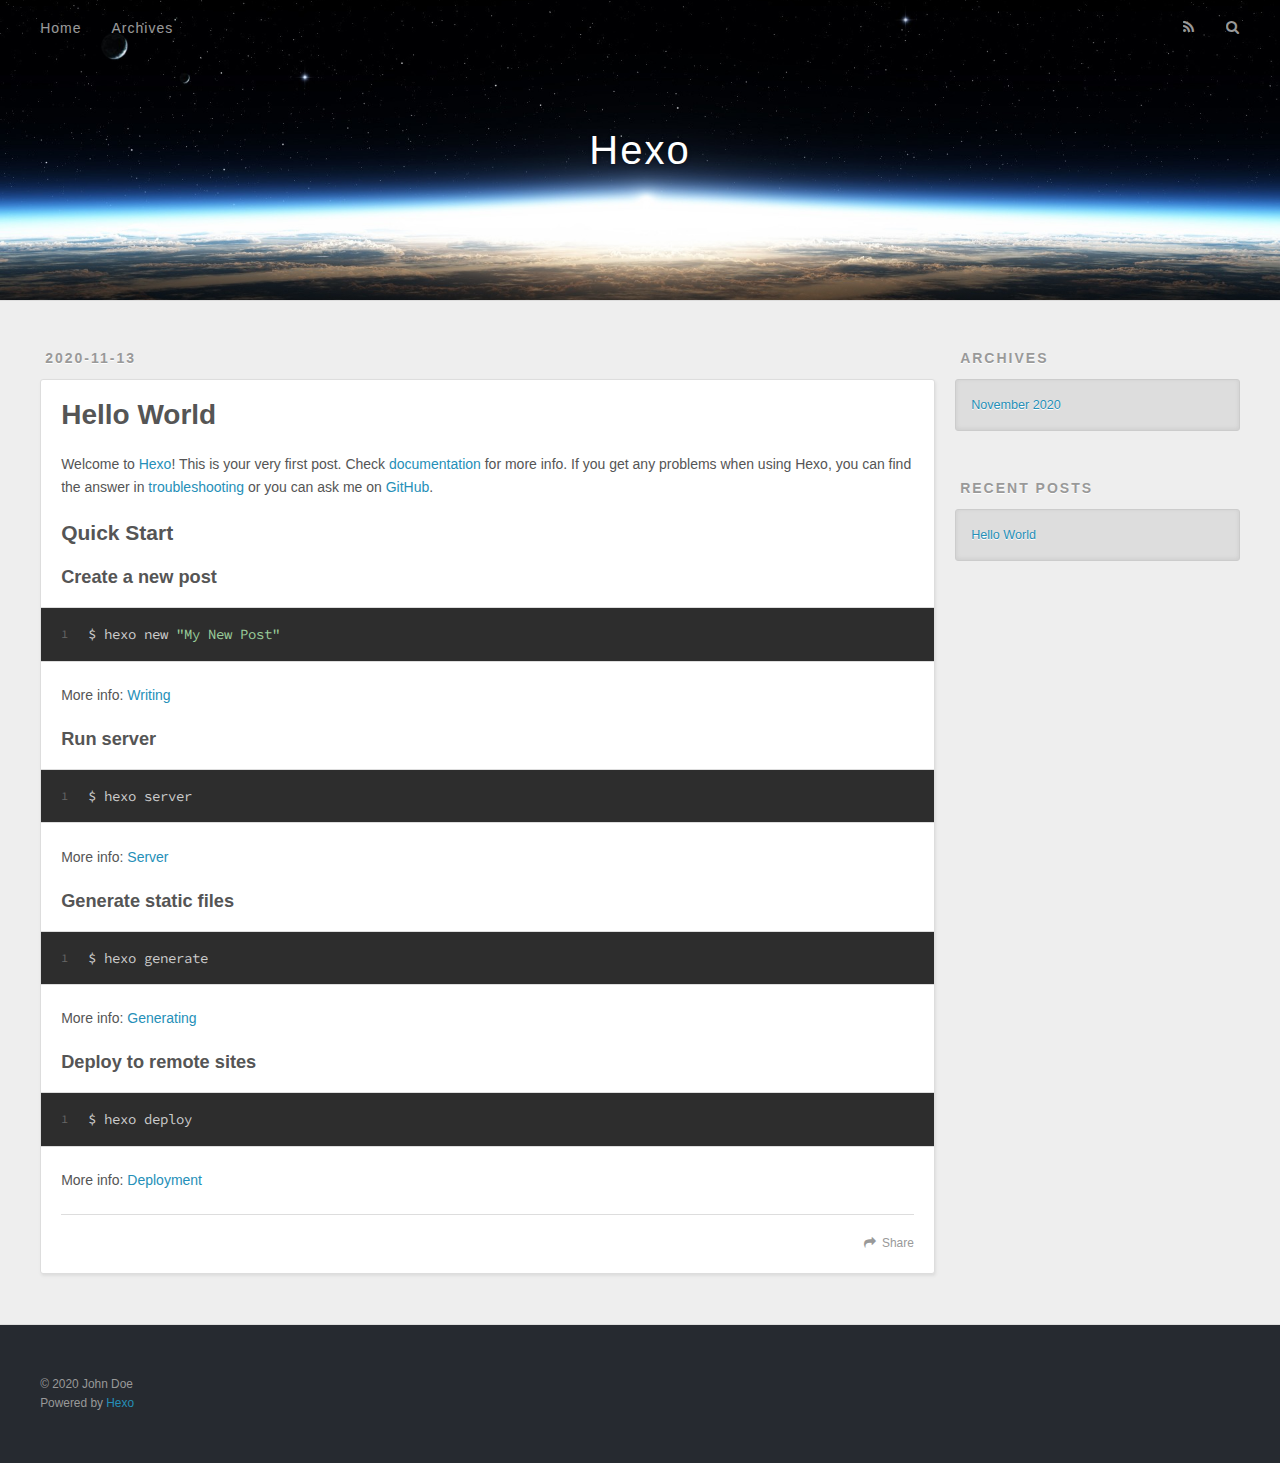
==== index.html @ 55f4ee5d "Site updated: 2020-11-13 12:45:59" ====
<!DOCTYPE html>
<html>
<head>
  <meta charset="utf-8">
  

  
  <title>Hexo</title>
  <meta name="viewport" content="width=device-width, initial-scale=1, maximum-scale=1">
  <meta property="og:type" content="website">
<meta property="og:title" content="Hexo">
<meta property="og:url" content="http://example.com/index.html">
<meta property="og:site_name" content="Hexo">
<meta property="og:locale" content="en_US">
<meta property="article:author" content="John Doe">
<meta name="twitter:card" content="summary">
  
    <link rel="alternate" href="/atom.xml" title="Hexo" type="application/atom+xml">
  
  
    <link rel="icon" href="/favicon.png">
  
  
    <link href="//fonts.googleapis.com/css?family=Source+Code+Pro" rel="stylesheet" type="text/css">
  
  
<link rel="stylesheet" href="/css/style.css">

<meta name="generator" content="Hexo 5.2.0"></head>

<body>
  <div id="container">
    <div id="wrap">
      <header id="header">
  <div id="banner"></div>
  <div id="header-outer" class="outer">
    <div id="header-title" class="inner">
      <h1 id="logo-wrap">
        <a href="/" id="logo">Hexo</a>
      </h1>
      
    </div>
    <div id="header-inner" class="inner">
      <nav id="main-nav">
        <a id="main-nav-toggle" class="nav-icon"></a>
        
          <a class="main-nav-link" href="/">Home</a>
        
          <a class="main-nav-link" href="/archives">Archives</a>
        
      </nav>
      <nav id="sub-nav">
        
          <a id="nav-rss-link" class="nav-icon" href="/atom.xml" title="RSS Feed"></a>
        
        <a id="nav-search-btn" class="nav-icon" title="Search"></a>
      </nav>
      <div id="search-form-wrap">
        <form action="//google.com/search" method="get" accept-charset="UTF-8" class="search-form"><input type="search" name="q" class="search-form-input" placeholder="Search"><button type="submit" class="search-form-submit">&#xF002;</button><input type="hidden" name="sitesearch" value="http://example.com"></form>
      </div>
    </div>
  </div>
</header>
      <div class="outer">
        <section id="main">
  
    <article id="post-hello-world" class="article article-type-post" itemscope itemprop="blogPost">
  <div class="article-meta">
    <a href="/2020/11/13/hello-world/" class="article-date">
  <time datetime="2020-11-13T04:32:01.993Z" itemprop="datePublished">2020-11-13</time>
</a>
    
  </div>
  <div class="article-inner">
    
    
      <header class="article-header">
        
  
    <h1 itemprop="name">
      <a class="article-title" href="/2020/11/13/hello-world/">Hello World</a>
    </h1>
  

      </header>
    
    <div class="article-entry" itemprop="articleBody">
      
        <p>Welcome to <a target="_blank" rel="noopener" href="https://hexo.io/">Hexo</a>! This is your very first post. Check <a target="_blank" rel="noopener" href="https://hexo.io/docs/">documentation</a> for more info. If you get any problems when using Hexo, you can find the answer in <a target="_blank" rel="noopener" href="https://hexo.io/docs/troubleshooting.html">troubleshooting</a> or you can ask me on <a target="_blank" rel="noopener" href="https://github.com/hexojs/hexo/issues">GitHub</a>.</p>
<h2 id="Quick-Start"><a href="#Quick-Start" class="headerlink" title="Quick Start"></a>Quick Start</h2><h3 id="Create-a-new-post"><a href="#Create-a-new-post" class="headerlink" title="Create a new post"></a>Create a new post</h3><figure class="highlight bash"><table><tr><td class="gutter"><pre><span class="line">1</span><br></pre></td><td class="code"><pre><span class="line">$ hexo new <span class="string">&quot;My New Post&quot;</span></span><br></pre></td></tr></table></figure>

<p>More info: <a target="_blank" rel="noopener" href="https://hexo.io/docs/writing.html">Writing</a></p>
<h3 id="Run-server"><a href="#Run-server" class="headerlink" title="Run server"></a>Run server</h3><figure class="highlight bash"><table><tr><td class="gutter"><pre><span class="line">1</span><br></pre></td><td class="code"><pre><span class="line">$ hexo server</span><br></pre></td></tr></table></figure>

<p>More info: <a target="_blank" rel="noopener" href="https://hexo.io/docs/server.html">Server</a></p>
<h3 id="Generate-static-files"><a href="#Generate-static-files" class="headerlink" title="Generate static files"></a>Generate static files</h3><figure class="highlight bash"><table><tr><td class="gutter"><pre><span class="line">1</span><br></pre></td><td class="code"><pre><span class="line">$ hexo generate</span><br></pre></td></tr></table></figure>

<p>More info: <a target="_blank" rel="noopener" href="https://hexo.io/docs/generating.html">Generating</a></p>
<h3 id="Deploy-to-remote-sites"><a href="#Deploy-to-remote-sites" class="headerlink" title="Deploy to remote sites"></a>Deploy to remote sites</h3><figure class="highlight bash"><table><tr><td class="gutter"><pre><span class="line">1</span><br></pre></td><td class="code"><pre><span class="line">$ hexo deploy</span><br></pre></td></tr></table></figure>

<p>More info: <a target="_blank" rel="noopener" href="https://hexo.io/docs/one-command-deployment.html">Deployment</a></p>

      
    </div>
    <footer class="article-footer">
      <a data-url="http://example.com/2020/11/13/hello-world/" data-id="ckhfs39cy00008kuwhrfz490s" class="article-share-link">Share</a>
      
      
    </footer>
  </div>
  
</article>


  


</section>
        
          <aside id="sidebar">
  
    

  
    

  
    
  
    
  <div class="widget-wrap">
    <h3 class="widget-title">Archives</h3>
    <div class="widget">
      <ul class="archive-list"><li class="archive-list-item"><a class="archive-list-link" href="/archives/2020/11/">November 2020</a></li></ul>
    </div>
  </div>


  
    
  <div class="widget-wrap">
    <h3 class="widget-title">Recent Posts</h3>
    <div class="widget">
      <ul>
        
          <li>
            <a href="/2020/11/13/hello-world/">Hello World</a>
          </li>
        
      </ul>
    </div>
  </div>

  
</aside>
        
      </div>
      <footer id="footer">
  
  <div class="outer">
    <div id="footer-info" class="inner">
      &copy; 2020 John Doe<br>
      Powered by <a href="http://hexo.io/" target="_blank">Hexo</a>
    </div>
  </div>
</footer>
    </div>
    <nav id="mobile-nav">
  
    <a href="/" class="mobile-nav-link">Home</a>
  
    <a href="/archives" class="mobile-nav-link">Archives</a>
  
</nav>
    

<script src="//ajax.googleapis.com/ajax/libs/jquery/2.0.3/jquery.min.js"></script>


  
<link rel="stylesheet" href="/fancybox/jquery.fancybox.css">

  
<script src="/fancybox/jquery.fancybox.pack.js"></script>




<script src="/js/script.js"></script>




  </div>
</body>
</html>
---- css/style.css ----
body {
  width: 100%;
}
body:before,
body:after {
  content: "";
  display: table;
}
body:after {
  clear: both;
}
html,
body,
div,
span,
applet,
object,
iframe,
h1,
h2,
h3,
h4,
h5,
h6,
p,
blockquote,
pre,
a,
abbr,
acronym,
address,
big,
cite,
code,
del,
dfn,
em,
img,
ins,
kbd,
q,
s,
samp,
small,
strike,
strong,
sub,
sup,
tt,
var,
dl,
dt,
dd,
ol,
ul,
li,
fieldset,
form,
label,
legend,
table,
caption,
tbody,
tfoot,
thead,
tr,
th,
td {
  margin: 0;
  padding: 0;
  border: 0;
  outline: 0;
  font-weight: inherit;
  font-style: inherit;
  font-family: inherit;
  font-size: 100%;
  vertical-align: baseline;
}
body {
  line-height: 1;
  color: #000;
  background: #fff;
}
ol,
ul {
  list-style: none;
}
table {
  border-collapse: separate;
  border-spacing: 0;
  vertical-align: middle;
}
caption,
th,
td {
  text-align: left;
  font-weight: normal;
  vertical-align: middle;
}
a img {
  border: none;
}
input,
button {
  margin: 0;
  padding: 0;
}
input::-moz-focus-inner,
button::-moz-focus-inner {
  border: 0;
  padding: 0;
}
@font-face {
  font-family: FontAwesome;
  font-style: normal;
  font-weight: normal;
  src: url("fonts/fontawesome-webfont.eot?v=#4.0.3");
  src: url("fonts/fontawesome-webfont.eot?#iefix&v=#4.0.3") format("embedded-opentype"), url("fonts/fontawesome-webfont.woff?v=#4.0.3") format("woff"), url("fonts/fontawesome-webfont.ttf?v=#4.0.3") format("truetype"), url("fonts/fontawesome-webfont.svg#fontawesomeregular?v=#4.0.3") format("svg");
}
html,
body,
#container {
  height: 100%;
}
body {
  background: #eee;
  font: 14px -apple-system, BlinkMacSystemFont, "Segoe UI", "Roboto", "Oxygen", "Ubuntu", "Cantarell", "Fira Sans", "Droid Sans", "Helvetica Neue", sans-serif;
  -webkit-text-size-adjust: 100%;
}
.outer {
  max-width: 1220px;
  margin: 0 auto;
  padding: 0 20px;
}
.outer:before,
.outer:after {
  content: "";
  display: table;
}
.outer:after {
  clear: both;
}
.inner {
  display: inline;
  float: left;
  width: 98.33333333333333%;
  margin: 0 0.833333333333333%;
}
.left,
.alignleft {
  float: left;
}
.right,
.alignright {
  float: right;
}
.clear {
  clear: both;
}
#container {
  position: relative;
}
.mobile-nav-on {
  overflow: hidden;
}
#wrap {
  height: 100%;
  width: 100%;
  position: absolute;
  top: 0;
  left: 0;
  -webkit-transition: 0.2s ease-out;
  -moz-transition: 0.2s ease-out;
  -ms-transition: 0.2s ease-out;
  transition: 0.2s ease-out;
  z-index: 1;
  background: #eee;
}
.mobile-nav-on #wrap {
  left: 280px;
}
@media screen and (min-width: 768px) {
  #main {
    display: inline;
    float: left;
    width: 73.33333333333333%;
    margin: 0 0.833333333333333%;
  }
}
.article-date,
.article-category-link,
.archive-year,
.widget-title {
  text-decoration: none;
  text-transform: uppercase;
  letter-spacing: 2px;
  color: #999;
  margin-bottom: 1em;
  margin-left: 5px;
  line-height: 1em;
  text-shadow: 0 1px #fff;
  font-weight: bold;
}
.article-inner,
.archive-article-inner {
  background: #fff;
  -webkit-box-shadow: 1px 2px 3px #ddd;
  box-shadow: 1px 2px 3px #ddd;
  border: 1px solid #ddd;
  border-radius: 3px;
}
.article-entry h1,
.widget h1 {
  font-size: 2em;
}
.article-entry h2,
.widget h2 {
  font-size: 1.5em;
}
.article-entry h3,
.widget h3 {
  font-size: 1.3em;
}
.article-entry h4,
.widget h4 {
  font-size: 1.2em;
}
.article-entry h5,
.widget h5 {
  font-size: 1em;
}
.article-entry h6,
.widget h6 {
  font-size: 1em;
  color: #999;
}
.article-entry hr,
.widget hr {
  border: 1px dashed #ddd;
}
.article-entry strong,
.widget strong {
  font-weight: bold;
}
.article-entry em,
.widget em,
.article-entry cite,
.widget cite {
  font-style: italic;
}
.article-entry sup,
.widget sup,
.article-entry sub,
.widget sub {
  font-size: 0.75em;
  line-height: 0;
  position: relative;
  vertical-align: baseline;
}
.article-entry sup,
.widget sup {
  top: -0.5em;
}
.article-entry sub,
.widget sub {
  bottom: -0.2em;
}
.article-entry small,
.widget small {
  font-size: 0.85em;
}
.article-entry acronym,
.widget acronym,
.article-entry abbr,
.widget abbr {
  border-bottom: 1px dotted;
}
.article-entry ul,
.widget ul,
.article-entry ol,
.widget ol,
.article-entry dl,
.widget dl {
  margin: 0 20px;
  line-height: 1.6em;
}
.article-entry ul ul,
.widget ul ul,
.article-entry ol ul,
.widget ol ul,
.article-entry ul ol,
.widget ul ol,
.article-entry ol ol,
.widget ol ol {
  margin-top: 0;
  margin-bottom: 0;
}
.article-entry ul,
.widget ul {
  list-style: disc;
}
.article-entry ol,
.widget ol {
  list-style: decimal;
}
.article-entry dt,
.widget dt {
  font-weight: bold;
}
#header {
  height: 300px;
  position: relative;
  border-bottom: 1px solid #ddd;
}
#header:before,
#header:after {
  content: "";
  position: absolute;
  left: 0;
  right: 0;
  height: 40px;
}
#header:before {
  top: 0;
  background: -webkit-linear-gradient(rgba(0,0,0,0.2), transparent);
  background: -moz-linear-gradient(rgba(0,0,0,0.2), transparent);
  background: -ms-linear-gradient(rgba(0,0,0,0.2), transparent);
  background: linear-gradient(rgba(0,0,0,0.2), transparent);
}
#header:after {
  bottom: 0;
  background: -webkit-linear-gradient(transparent, rgba(0,0,0,0.2));
  background: -moz-linear-gradient(transparent, rgba(0,0,0,0.2));
  background: -ms-linear-gradient(transparent, rgba(0,0,0,0.2));
  background: linear-gradient(transparent, rgba(0,0,0,0.2));
}
#header-outer {
  height: 100%;
  position: relative;
}
#header-inner {
  position: relative;
  overflow: hidden;
}
#banner {
  position: absolute;
  top: 0;
  left: 0;
  width: 100%;
  height: 100%;
  background: url("images/banner.jpg") center #000;
  -webkit-background-size: cover;
  -moz-background-size: cover;
  background-size: cover;
  z-index: -1;
}
#header-title {
  text-align: center;
  height: 40px;
  position: absolute;
  top: 50%;
  left: 0;
  margin-top: -20px;
}
#logo,
#subtitle {
  text-decoration: none;
  color: #fff;
  font-weight: 300;
  text-shadow: 0 1px 4px rgba(0,0,0,0.3);
}
#logo {
  font-size: 40px;
  line-height: 40px;
  letter-spacing: 2px;
}
#subtitle {
  font-size: 16px;
  line-height: 16px;
  letter-spacing: 1px;
}
#subtitle-wrap {
  margin-top: 16px;
}
#main-nav {
  float: left;
  margin-left: -15px;
}
.nav-icon,
.main-nav-link {
  float: left;
  color: #fff;
  opacity: 0.6;
  text-decoration: none;
  text-shadow: 0 1px rgba(0,0,0,0.2);
  -webkit-transition: opacity 0.2s;
  -moz-transition: opacity 0.2s;
  -ms-transition: opacity 0.2s;
  transition: opacity 0.2s;
  display: block;
  padding: 20px 15px;
}
.nav-icon:hover,
.main-nav-link:hover {
  opacity: 1;
}
.nav-icon {
  font-family: FontAwesome;
  text-align: center;
  font-size: 14px;
  width: 14px;
  height: 14px;
  padding: 20px 15px;
  position: relative;
  cursor: pointer;
}
.main-nav-link {
  font-weight: 300;
  letter-spacing: 1px;
}
@media screen and (max-width: 479px) {
  .main-nav-link {
    display: none;
  }
}
#main-nav-toggle {
  display: none;
}
#main-nav-toggle:before {
  content: "\f0c9";
}
@media screen and (max-width: 479px) {
  #main-nav-toggle {
    display: block;
  }
}
#sub-nav {
  float: right;
  margin-right: -15px;
}
#nav-rss-link:before {
  content: "\f09e";
}
#nav-search-btn:before {
  content: "\f002";
}
#search-form-wrap {
  position: absolute;
  top: 15px;
  width: 150px;
  height: 30px;
  right: -150px;
  opacity: 0;
  -webkit-transition: 0.2s ease-out;
  -moz-transition: 0.2s ease-out;
  -ms-transition: 0.2s ease-out;
  transition: 0.2s ease-out;
}
#search-form-wrap.on {
  opacity: 1;
  right: 0;
}
@media screen and (max-width: 479px) {
  #search-form-wrap {
    width: 100%;
    right: -100%;
  }
}
.search-form {
  position: absolute;
  top: 0;
  left: 0;
  right: 0;
  background: #fff;
  padding: 5px 15px;
  border-radius: 15px;
  -webkit-box-shadow: 0 0 10px rgba(0,0,0,0.3);
  box-shadow: 0 0 10px rgba(0,0,0,0.3);
}
.search-form-input {
  border: none;
  background: none;
  color: #555;
  width: 100%;
  font: 13px -apple-system, BlinkMacSystemFont, "Segoe UI", "Roboto", "Oxygen", "Ubuntu", "Cantarell", "Fira Sans", "Droid Sans", "Helvetica Neue", sans-serif;
  outline: none;
}
.search-form-input::-webkit-search-results-decoration,
.search-form-input::-webkit-search-cancel-button {
  -webkit-appearance: none;
}
.search-form-submit {
  position: absolute;
  top: 50%;
  right: 10px;
  margin-top: -7px;
  font: 13px FontAwesome;
  border: none;
  background: none;
  color: #bbb;
  cursor: pointer;
}
.search-form-submit:hover,
.search-form-submit:focus {
  color: #777;
}
.article {
  margin: 50px 0;
}
.article-inner {
  overflow: hidden;
}
.article-meta:before,
.article-meta:after {
  content: "";
  display: table;
}
.article-meta:after {
  clear: both;
}
.article-date {
  float: left;
}
.article-category {
  float: left;
  line-height: 1em;
  color: #ccc;
  text-shadow: 0 1px #fff;
  margin-left: 8px;
}
.article-category:before {
  content: "\2022";
}
.article-category-link {
  margin: 0 12px 1em;
}
.article-header {
  padding: 20px 20px 0;
}
.article-title {
  text-decoration: none;
  font-size: 2em;
  font-weight: bold;
  color: #555;
  line-height: 1.1em;
  -webkit-transition: color 0.2s;
  -moz-transition: color 0.2s;
  -ms-transition: color 0.2s;
  transition: color 0.2s;
}
a.article-title:hover {
  color: #258fb8;
}
.article-entry {
  color: #555;
  padding: 0 20px;
}
.article-entry:before,
.article-entry:after {
  content: "";
  display: table;
}
.article-entry:after {
  clear: both;
}
.article-entry p,
.article-entry table {
  line-height: 1.6em;
  margin: 1.6em 0;
}
.article-entry h1,
.article-entry h2,
.article-entry h3,
.article-entry h4,
.article-entry h5,
.article-entry h6 {
  font-weight: bold;
}
.article-entry h1,
.article-entry h2,
.article-entry h3,
.article-entry h4,
.article-entry h5,
.article-entry h6 {
  line-height: 1.1em;
  margin: 1.1em 0;
}
.article-entry a {
  color: #258fb8;
  text-decoration: none;
}
.article-entry a:hover {
  text-decoration: underline;
}
.article-entry ul,
.article-entry ol,
.article-entry dl {
  margin-top: 1.6em;
  margin-bottom: 1.6em;
}
.article-entry img,
.article-entry video {
  max-width: 100%;
  height: auto;
  display: block;
  margin: auto;
}
.article-entry iframe {
  border: none;
}
.article-entry table {
  width: 100%;
  border-collapse: collapse;
  border-spacing: 0;
}
.article-entry th {
  font-weight: bold;
  border-bottom: 3px solid #ddd;
  padding-bottom: 0.5em;
}
.article-entry td {
  border-bottom: 1px solid #ddd;
  padding: 10px 0;
}
.article-entry blockquote {
  font-family: Georgia, "Times New Roman", serif;
  font-size: 1.4em;
  margin: 1.6em 20px;
  text-align: center;
}
.article-entry blockquote footer {
  font-size: 14px;
  margin: 1.6em 0;
  font-family: -apple-system, BlinkMacSystemFont, "Segoe UI", "Roboto", "Oxygen", "Ubuntu", "Cantarell", "Fira Sans", "Droid Sans", "Helvetica Neue", sans-serif;
}
.article-entry blockquote footer cite:before {
  content: "—";
  padding: 0 0.5em;
}
.article-entry .pullquote {
  text-align: left;
  width: 45%;
  margin: 0;
}
.article-entry .pullquote.left {
  margin-left: 0.5em;
  margin-right: 1em;
}
.article-entry .pullquote.right {
  margin-right: 0.5em;
  margin-left: 1em;
}
.article-entry .caption {
  color: #999;
  display: block;
  font-size: 0.9em;
  margin-top: 0.5em;
  position: relative;
  text-align: center;
}
.article-entry .video-container {
  position: relative;
  padding-top: 56.25%;
  height: 0;
  overflow: hidden;
}
.article-entry .video-container iframe,
.article-entry .video-container object,
.article-entry .video-container embed {
  position: absolute;
  top: 0;
  left: 0;
  width: 100%;
  height: 100%;
  margin-top: 0;
}
.article-more-link a {
  display: inline-block;
  line-height: 1em;
  padding: 6px 15px;
  border-radius: 15px;
  background: #eee;
  color: #999;
  text-shadow: 0 1px #fff;
  text-decoration: none;
}
.article-more-link a:hover {
  background: #258fb8;
  color: #fff;
  text-decoration: none;
  text-shadow: 0 1px #1e7293;
}
.article-footer {
  font-size: 0.85em;
  line-height: 1.6em;
  border-top: 1px solid #ddd;
  padding-top: 1.6em;
  margin: 0 20px 20px;
}
.article-footer:before,
.article-footer:after {
  content: "";
  display: table;
}
.article-footer:after {
  clear: both;
}
.article-footer a {
  color: #999;
  text-decoration: none;
}
.article-footer a:hover {
  color: #555;
}
.article-tag-list-item {
  float: left;
  margin-right: 10px;
}
.article-tag-list-link:before {
  content: "#";
}
.article-comment-link {
  float: right;
}
.article-comment-link:before {
  content: "\f075";
  font-family: FontAwesome;
  padding-right: 8px;
}
.article-share-link {
  cursor: pointer;
  float: right;
  margin-left: 20px;
}
.article-share-link:before {
  content: "\f064";
  font-family: FontAwesome;
  padding-right: 6px;
}
#article-nav {
  position: relative;
}
#article-nav:before,
#article-nav:after {
  content: "";
  display: table;
}
#article-nav:after {
  clear: both;
}
@media screen and (min-width: 768px) {
  #article-nav {
    margin: 50px 0;
  }
  #article-nav:before {
    width: 8px;
    height: 8px;
    position: absolute;
    top: 50%;
    left: 50%;
    margin-top: -4px;
    margin-left: -4px;
    content: "";
    border-radius: 50%;
    background: #ddd;
    -webkit-box-shadow: 0 1px 2px #fff;
    box-shadow: 0 1px 2px #fff;
  }
}
.article-nav-link-wrap {
  text-decoration: none;
  text-shadow: 0 1px #fff;
  color: #999;
  -webkit-box-sizing: border-box;
  -moz-box-sizing: border-box;
  box-sizing: border-box;
  margin-top: 50px;
  text-align: center;
  display: block;
}
.article-nav-link-wrap:hover {
  color: #555;
}
@media screen and (min-width: 768px) {
  .article-nav-link-wrap {
    width: 50%;
    margin-top: 0;
  }
}
@media screen and (min-width: 768px) {
  #article-nav-newer {
    float: left;
    text-align: right;
    padding-right: 20px;
  }
}
@media screen and (min-width: 768px) {
  #article-nav-older {
    float: right;
    text-align: left;
    padding-left: 20px;
  }
}
.article-nav-caption {
  text-transform: uppercase;
  letter-spacing: 2px;
  color: #ddd;
  line-height: 1em;
  font-weight: bold;
}
#article-nav-newer .article-nav-caption {
  margin-right: -2px;
}
.article-nav-title {
  font-size: 0.85em;
  line-height: 1.6em;
  margin-top: 0.5em;
}
.article-share-box {
  position: absolute;
  display: none;
  background: #fff;
  -webkit-box-shadow: 1px 2px 10px rgba(0,0,0,0.2);
  box-shadow: 1px 2px 10px rgba(0,0,0,0.2);
  border-radius: 3px;
  margin-left: -145px;
  overflow: hidden;
  z-index: 1;
}
.article-share-box.on {
  display: block;
}
.article-share-input {
  width: 100%;
  background: none;
  -webkit-box-sizing: border-box;
  -moz-box-sizing: border-box;
  box-sizing: border-box;
  font: 14px -apple-system, BlinkMacSystemFont, "Segoe UI", "Roboto", "Oxygen", "Ubuntu", "Cantarell", "Fira Sans", "Droid Sans", "Helvetica Neue", sans-serif;
  padding: 0 15px;
  color: #555;
  outline: none;
  border: 1px solid #ddd;
  border-radius: 3px 3px 0 0;
  height: 36px;
  line-height: 36px;
}
.article-share-links {
  background: #eee;
}
.article-share-links:before,
.article-share-links:after {
  content: "";
  display: table;
}
.article-share-links:after {
  clear: both;
}
.article-share-twitter,
.article-share-facebook,
.article-share-pinterest,
.article-share-google {
  width: 50px;
  height: 36px;
  display: block;
  float: left;
  position: relative;
  color: #999;
  text-shadow: 0 1px #fff;
}
.article-share-twitter:before,
.article-share-facebook:before,
.article-share-pinterest:before,
.article-share-google:before {
  font-size: 20px;
  font-family: FontAwesome;
  width: 20px;
  height: 20px;
  position: absolute;
  top: 50%;
  left: 50%;
  margin-top: -10px;
  margin-left: -10px;
  text-align: center;
}
.article-share-twitter:hover,
.article-share-facebook:hover,
.article-share-pinterest:hover,
.article-share-google:hover {
  color: #fff;
}
.article-share-twitter:before {
  content: "\f099";
}
.article-share-twitter:hover {
  background: #00aced;
  text-shadow: 0 1px #008abe;
}
.article-share-facebook:before {
  content: "\f09a";
}
.article-share-facebook:hover {
  background: #3b5998;
  text-shadow: 0 1px #2f477a;
}
.article-share-pinterest:before {
  content: "\f0d2";
}
.article-share-pinterest:hover {
  background: #cb2027;
  text-shadow: 0 1px #a21a1f;
}
.article-share-google:before {
  content: "\f0d5";
}
.article-share-google:hover {
  background: #dd4b39;
  text-shadow: 0 1px #be3221;
}
.article-gallery {
  background: #000;
  position: relative;
}
.article-gallery-photos {
  position: relative;
  overflow: hidden;
}
.article-gallery-img {
  display: none;
  max-width: 100%;
}
.article-gallery-img:first-child {
  display: block;
}
.article-gallery-img.loaded {
  position: absolute;
  display: block;
}
.article-gallery-img img {
  display: block;
  max-width: 100%;
  margin: 0 auto;
}
#comments {
  background: #fff;
  -webkit-box-shadow: 1px 2px 3px #ddd;
  box-shadow: 1px 2px 3px #ddd;
  padding: 20px;
  border: 1px solid #ddd;
  border-radius: 3px;
  margin: 50px 0;
}
#comments a {
  color: #258fb8;
}
.archives-wrap {
  margin: 50px 0;
}
.archives:before,
.archives:after {
  content: "";
  display: table;
}
.archives:after {
  clear: both;
}
.archive-year-wrap {
  margin-bottom: 1em;
}
.archives {
  -webkit-column-gap: 10px;
  -moz-column-gap: 10px;
  column-gap: 10px;
}
@media screen and (min-width: 480px) and (max-width: 767px) {
  .archives {
    -webkit-column-count: 2;
    -moz-column-count: 2;
    column-count: 2;
  }
}
@media screen and (min-width: 768px) {
  .archives {
    -webkit-column-count: 3;
    -moz-column-count: 3;
    column-count: 3;
  }
}
.archive-article {
  -webkit-column-break-inside: avoid;
  page-break-inside: avoid;
  overflow: hidden;
  break-inside: avoid-column;
}
.archive-article-inner {
  padding: 10px;
  margin-bottom: 15px;
}
.archive-article-title {
  text-decoration: none;
  font-weight: bold;
  color: #555;
  -webkit-transition: color 0.2s;
  -moz-transition: color 0.2s;
  -ms-transition: color 0.2s;
  transition: color 0.2s;
  line-height: 1.6em;
}
.archive-article-title:hover {
  color: #258fb8;
}
.archive-article-footer {
  margin-top: 1em;
}
.archive-article-date {
  color: #999;
  text-decoration: none;
  font-size: 0.85em;
  line-height: 1em;
  margin-bottom: 0.5em;
  display: block;
}
#page-nav {
  margin: 50px auto;
  background: #fff;
  -webkit-box-shadow: 1px 2px 3px #ddd;
  box-shadow: 1px 2px 3px #ddd;
  border: 1px solid #ddd;
  border-radius: 3px;
  text-align: center;
  color: #999;
  overflow: hidden;
}
#page-nav:before,
#page-nav:after {
  content: "";
  display: table;
}
#page-nav:after {
  clear: both;
}
#page-nav a,
#page-nav span {
  padding: 10px 20px;
  line-height: 1;
  height: 2ex;
}
#page-nav a {
  color: #999;
  text-decoration: none;
}
#page-nav a:hover {
  background: #999;
  color: #fff;
}
#page-nav .prev {
  float: left;
}
#page-nav .next {
  float: right;
}
#page-nav .page-number {
  display: inline-block;
}
@media screen and (max-width: 479px) {
  #page-nav .page-number {
    display: none;
  }
}
#page-nav .current {
  color: #555;
  font-weight: bold;
}
#page-nav .space {
  color: #ddd;
}
#footer {
  background: #262a30;
  padding: 50px 0;
  border-top: 1px solid #ddd;
  color: #999;
}
#footer a {
  color: #258fb8;
  text-decoration: none;
}
#footer a:hover {
  text-decoration: underline;
}
#footer-info {
  line-height: 1.6em;
  font-size: 0.85em;
}
.article-entry pre,
.article-entry .highlight {
  background: #2d2d2d;
  margin: 0 -20px;
  padding: 15px 20px;
  border-style: solid;
  border-color: #ddd;
  border-width: 1px 0;
  overflow: auto;
  color: #ccc;
  line-height: 22.400000000000002px;
}
.article-entry .highlight .gutter pre,
.article-entry .gist .gist-file .gist-data .line-numbers {
  color: #666;
  font-size: 0.85em;
}
.article-entry pre,
.article-entry code {
  font-family: "Source Code Pro", Consolas, Monaco, Menlo, Consolas, monospace;
}
.article-entry code {
  background: #eee;
  text-shadow: 0 1px #fff;
  padding: 0 0.3em;
}
.article-entry pre code {
  background: none;
  text-shadow: none;
  padding: 0;
}
.article-entry .highlight pre {
  border: none;
  margin: 0;
  padding: 0;
}
.article-entry .highlight table {
  margin: 0;
  width: auto;
}
.article-entry .highlight td {
  border: none;
  padding: 0;
}
.article-entry .highlight figcaption {
  font-size: 0.85em;
  color: #999;
  line-height: 1em;
  margin-bottom: 1em;
}
.article-entry .highlight figcaption:before,
.article-entry .highlight figcaption:after {
  content: "";
  display: table;
}
.article-entry .highlight figcaption:after {
  clear: both;
}
.article-entry .highlight figcaption a {
  float: right;
}
.article-entry .highlight .gutter pre {
  text-align: right;
  padding-right: 20px;
}
.article-entry .highlight .line {
  height: 22.400000000000002px;
}
.article-entry .highlight .line.marked {
  background: #515151;
}
.article-entry .gist {
  margin: 0 -20px;
  border-style: solid;
  border-color: #ddd;
  border-width: 1px 0;
  background: #2d2d2d;
  padding: 15px 20px 15px 0;
}
.article-entry .gist .gist-file {
  border: none;
  font-family: "Source Code Pro", Consolas, Monaco, Menlo, Consolas, monospace;
  margin: 0;
}
.article-entry .gist .gist-file .gist-data {
  background: none;
  border: none;
}
.article-entry .gist .gist-file .gist-data .line-numbers {
  background: none;
  border: none;
  padding: 0 20px 0 0;
}
.article-entry .gist .gist-file .gist-data .line-data {
  padding: 0 !important;
}
.article-entry .gist .gist-file .highlight {
  margin: 0;
  padding: 0;
  border: none;
}
.article-entry .gist .gist-file .gist-meta {
  background: #2d2d2d;
  color: #999;
  font: 0.85em -apple-system, BlinkMacSystemFont, "Segoe UI", "Roboto", "Oxygen", "Ubuntu", "Cantarell", "Fira Sans", "Droid Sans", "Helvetica Neue", sans-serif;
  text-shadow: 0 0;
  padding: 0;
  margin-top: 1em;
  margin-left: 20px;
}
.article-entry .gist .gist-file .gist-meta a {
  color: #258fb8;
  font-weight: normal;
}
.article-entry .gist .gist-file .gist-meta a:hover {
  text-decoration: underline;
}
pre .comment,
pre .title {
  color: #999;
}
pre .variable,
pre .attribute,
pre .tag,
pre .regexp,
pre .ruby .constant,
pre .xml .tag .title,
pre .xml .pi,
pre .xml .doctype,
pre .html .doctype,
pre .css .id,
pre .css .class,
pre .css .pseudo {
  color: #f2777a;
}
pre .number,
pre .preprocessor,
pre .built_in,
pre .literal,
pre .params,
pre .constant {
  color: #f99157;
}
pre .class,
pre .ruby .class .title,
pre .css .rules .attribute {
  color: #9c9;
}
pre .string,
pre .value,
pre .inheritance,
pre .header,
pre .ruby .symbol,
pre .xml .cdata {
  color: #9c9;
}
pre .css .hexcolor {
  color: #6cc;
}
pre .function,
pre .python .decorator,
pre .python .title,
pre .ruby .function .title,
pre .ruby .title .keyword,
pre .perl .sub,
pre .javascript .title,
pre .coffeescript .title {
  color: #69c;
}
pre .keyword,
pre .javascript .function {
  color: #c9c;
}
@media screen and (max-width: 479px) {
  #mobile-nav {
    position: absolute;
    top: 0;
    left: 0;
    width: 280px;
    height: 100%;
    background: #191919;
    border-right: 1px solid #fff;
  }
}
@media screen and (max-width: 479px) {
  .mobile-nav-link {
    display: block;
    color: #999;
    text-decoration: none;
    padding: 15px 20px;
    font-weight: bold;
  }
  .mobile-nav-link:hover {
    color: #fff;
  }
}
@media screen and (min-width: 768px) {
  #sidebar {
    display: inline;
    float: left;
    width: 23.333333333333332%;
    margin: 0 0.833333333333333%;
  }
}
.widget-wrap {
  margin: 50px 0;
}
.widget {
  color: #777;
  text-shadow: 0 1px #fff;
  background: #ddd;
  -webkit-box-shadow: 0 -1px 4px #ccc inset;
  box-shadow: 0 -1px 4px #ccc inset;
  border: 1px solid #ccc;
  padding: 15px;
  border-radius: 3px;
}
.widget a {
  color: #258fb8;
  text-decoration: none;
}
.widget a:hover {
  text-decoration: underline;
}
.widget ul ul,
.widget ol ul,
.widget dl ul,
.widget ul ol,
.widget ol ol,
.widget dl ol,
.widget ul dl,
.widget ol dl,
.widget dl dl {
  margin-left: 15px;
  list-style: disc;
}
.widget {
  line-height: 1.6em;
  word-wrap: break-word;
  font-size: 0.9em;
}
.widget ul,
.widget ol {
  list-style: none;
  margin: 0;
}
.widget ul ul,
.widget ol ul,
.widget ul ol,
.widget ol ol {
  margin: 0 20px;
}
.widget ul ul,
.widget ol ul {
  list-style: disc;
}
.widget ul ol,
.widget ol ol {
  list-style: decimal;
}
.category-list-count,
.tag-list-count,
.archive-list-count {
  padding-left: 5px;
  color: #999;
  font-size: 0.85em;
}
.category-list-count:before,
.tag-list-count:before,
.archive-list-count:before {
  content: "(";
}
.category-list-count:after,
.tag-list-count:after,
.archive-list-count:after {
  content: ")";
}
.tagcloud a {
  margin-right: 5px;
  display: inline-block;
}
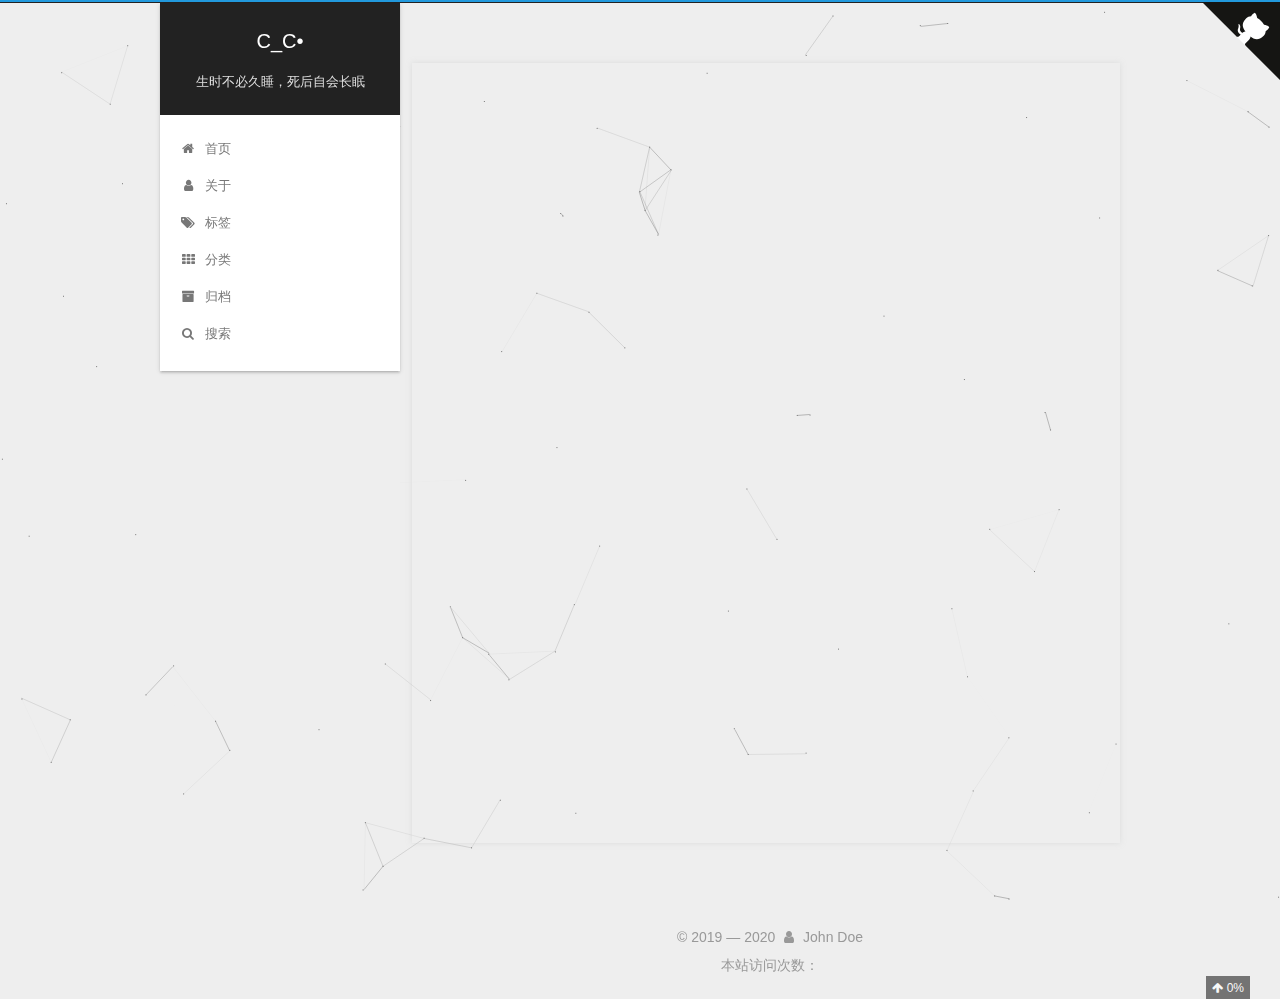
==== commit 2aa7e70f: "Site updated: 2020-11-13 23:06:06" ====
--- a/index.html
+++ b/index.html
@@ -1,196 +1,1074 @@
 <!DOCTYPE html>
-<html>
+
+
+
+  
+
+
+<html class="theme-next gemini use-motion" lang="zh-Hans">
 <head>
-  <meta charset="utf-8">
-  
-
-  
-  <title>Hexo</title>
-  <meta name="viewport" content="width=device-width, initial-scale=1, maximum-scale=1">
-  <meta property="og:type" content="website">
-<meta property="og:title" content="Hexo">
+  <meta charset="UTF-8"/>
+<meta http-equiv="X-UA-Compatible" content="IE=edge" />
+<meta name="viewport" content="width=device-width, initial-scale=1, maximum-scale=1"/>
+<meta name="theme-color" content="#222">
+
+
+
+  
+  
+    
+    
+  <script src="/lib/pace/pace.min.js?v=1.0.2"></script>
+  <link href="/lib/pace/pace-theme-minimal.min.css?v=1.0.2" rel="stylesheet">
+
+
+
+
+
+
+
+<meta http-equiv="Cache-Control" content="no-transform" />
+<meta http-equiv="Cache-Control" content="no-siteapp" />
+
+
+
+
+
+
+
+
+
+
+
+
+
+
+
+
+  
+  
+  <link href="/lib/fancybox/source/jquery.fancybox.css?v=2.1.5" rel="stylesheet" type="text/css" />
+
+
+
+
+
+
+
+<link href="/lib/font-awesome/css/font-awesome.min.css?v=4.6.2" rel="stylesheet" type="text/css" />
+
+<link href="/css/main.css?v=5.1.4" rel="stylesheet" type="text/css" />
+
+
+  <link rel="apple-touch-icon" sizes="180x180" href="/images/apple-touch-icon-next.png?v=5.1.4">
+
+
+  <link rel="icon" type="image/png" sizes="32x32" href="/images/favicon-32x32-%E5%BA%94%E5%A4%A9%E5%A4%A7%E8%A1%97.png?v=5.1.4">
+
+
+  <link rel="icon" type="image/png" sizes="16x16" href="/images/favicon-16x16-%E5%BA%94%E5%A4%A9%E5%A4%A7%E8%A1%97.png?v=5.1.4">
+
+
+  <link rel="mask-icon" href="/images/logo.svg?v=5.1.4" color="#222">
+
+
+
+
+
+  <meta name="keywords" content="Hexo, NexT" />
+
+
+
+
+
+
+
+
+
+
+<meta property="og:type" content="website">
+<meta property="og:title" content="C_C•">
 <meta property="og:url" content="http://example.com/index.html">
-<meta property="og:site_name" content="Hexo">
-<meta property="og:locale" content="en_US">
+<meta property="og:site_name" content="C_C•">
+<meta property="og:locale">
 <meta property="article:author" content="John Doe">
 <meta name="twitter:card" content="summary">
-  
-    <link rel="alternate" href="/atom.xml" title="Hexo" type="application/atom+xml">
-  
-  
-    <link rel="icon" href="/favicon.png">
-  
-  
-    <link href="//fonts.googleapis.com/css?family=Source+Code+Pro" rel="stylesheet" type="text/css">
-  
-  
-<link rel="stylesheet" href="/css/style.css">
+
+
+
+<script type="text/javascript" id="hexo.configurations">
+  var NexT = window.NexT || {};
+  var CONFIG = {
+    root: '',
+    scheme: 'Gemini',
+    version: '5.1.4',
+    sidebar: {"position":"left","display":"post","offset":12,"b2t":false,"scrollpercent":true,"onmobile":false},
+    fancybox: true,
+    tabs: true,
+    motion: {"enable":true,"async":false,"transition":{"post_block":"fadeIn","post_header":"slideDownIn","post_body":"slideDownIn","coll_header":"slideLeftIn","sidebar":"slideUpIn"}},
+    duoshuo: {
+      userId: '0',
+      author: '博主'
+    },
+    algolia: {
+      applicationID: '',
+      apiKey: '',
+      indexName: '',
+      hits: {"per_page":10},
+      labels: {"input_placeholder":"Search for Posts","hits_empty":"We didn't find any results for the search: ${query}","hits_stats":"${hits} results found in ${time} ms"}
+    }
+  };
+</script>
+
+
+
+  <link rel="canonical" href="http://example.com/"/>
+
+
+
+
+
+  <title>C_C•</title>
+  
+
+
+
+
+
+
+
 
 <meta name="generator" content="Hexo 5.2.0"></head>
 
-<body>
-  <div id="container">
-    <div id="wrap">
-      <header id="header">
-  <div id="banner"></div>
-  <div id="header-outer" class="outer">
-    <div id="header-title" class="inner">
-      <h1 id="logo-wrap">
-        <a href="/" id="logo">Hexo</a>
-      </h1>
-      
+<body itemscope itemtype="http://schema.org/WebPage" lang="zh-Hans">
+
+  
+  
+    
+  
+
+  <div class="container sidebar-position-left 
+  page-home">
+    <div class="headband"></div>
+<a target="_blank" rel="noopener" href="https://github.com/wcc0310" class="github-corner" aria-label="View source on GitHub"><svg width="80" height="80" viewBox="0 0 250 250" style="fill:#151513; color:#fff; position: absolute; top: 0; border: 0; right: 0;" aria-hidden="true"><path d="M0,0 L115,115 L130,115 L142,142 L250,250 L250,0 Z"></path><path d="M128.3,109.0 C113.8,99.7 119.0,89.6 119.0,89.6 C122.0,82.7 120.5,78.6 120.5,78.6 C119.2,72.0 123.4,76.3 123.4,76.3 C127.3,80.9 125.5,87.3 125.5,87.3 C122.9,97.6 130.6,101.9 134.4,103.2" fill="currentColor" style="transform-origin: 130px 106px;" class="octo-arm"></path><path d="M115.0,115.0 C114.9,115.1 118.7,116.5 119.8,115.4 L133.7,101.6 C136.9,99.2 139.9,98.4 142.2,98.6 C133.8,88.0 127.5,74.4 143.8,58.0 C148.5,53.4 154.0,51.2 159.7,51.0 C160.3,49.4 163.2,43.6 171.4,40.1 C171.4,40.1 176.1,42.5 178.8,56.2 C183.1,58.6 187.2,61.8 190.9,65.4 C194.5,69.0 197.7,73.2 200.1,77.6 C213.8,80.2 216.3,84.9 216.3,84.9 C212.7,93.1 206.9,96.0 205.4,96.6 C205.1,102.4 203.0,107.8 198.3,112.5 C181.9,128.9 168.3,122.5 157.7,114.1 C157.9,116.9 156.7,120.9 152.7,124.9 L141.0,136.5 C139.8,137.7 141.6,141.9 141.8,141.8 Z" fill="currentColor" class="octo-body"></path></svg></a><style>.github-corner:hover .octo-arm{animation:octocat-wave 560ms ease-in-out}@keyframes octocat-wave{0%,100%{transform:rotate(0)}20%,60%{transform:rotate(-25deg)}40%,80%{transform:rotate(10deg)}}@media (max-width:500px){.github-corner:hover .octo-arm{animation:none}.github-corner .octo-arm{animation:octocat-wave 560ms ease-in-out}}</style>
+    <header id="header" class="header" itemscope itemtype="http://schema.org/WPHeader">
+      <div class="header-inner"><div class="site-brand-wrapper">
+  <div class="site-meta ">
+    
+
+    <div class="custom-logo-site-title">
+      <a href="/"  class="brand" rel="start">
+        <span class="logo-line-before"><i></i></span>
+        <span class="site-title">C_C•</span>
+        <span class="logo-line-after"><i></i></span>
+      </a>
     </div>
-    <div id="header-inner" class="inner">
-      <nav id="main-nav">
-        <a id="main-nav-toggle" class="nav-icon"></a>
-        
-          <a class="main-nav-link" href="/">Home</a>
-        
-          <a class="main-nav-link" href="/archives">Archives</a>
-        
-      </nav>
-      <nav id="sub-nav">
-        
-          <a id="nav-rss-link" class="nav-icon" href="/atom.xml" title="RSS Feed"></a>
-        
-        <a id="nav-search-btn" class="nav-icon" title="Search"></a>
-      </nav>
-      <div id="search-form-wrap">
-        <form action="//google.com/search" method="get" accept-charset="UTF-8" class="search-form"><input type="search" name="q" class="search-form-input" placeholder="Search"><button type="submit" class="search-form-submit">&#xF002;</button><input type="hidden" name="sitesearch" value="http://example.com"></form>
-      </div>
+      
+        <p class="site-subtitle">生时不必久睡，死后自会长眠</p>
+      
+  </div>
+
+  <div class="site-nav-toggle">
+    <button>
+      <span class="btn-bar"></span>
+      <span class="btn-bar"></span>
+      <span class="btn-bar"></span>
+    </button>
+  </div>
+</div>
+
+<nav class="site-nav">
+  
+
+  
+    <ul id="menu" class="menu">
+      
+        
+        <li class="menu-item menu-item-home">
+          <a href="/" rel="section">
+            
+              <i class="menu-item-icon fa fa-fw fa-home"></i> <br />
+            
+            首页
+          </a>
+        </li>
+      
+        
+        <li class="menu-item menu-item-about">
+          <a href="/about/" rel="section">
+            
+              <i class="menu-item-icon fa fa-fw fa-user"></i> <br />
+            
+            关于
+          </a>
+        </li>
+      
+        
+        <li class="menu-item menu-item-tags">
+          <a href="/tags/" rel="section">
+            
+              <i class="menu-item-icon fa fa-fw fa-tags"></i> <br />
+            
+            标签
+          </a>
+        </li>
+      
+        
+        <li class="menu-item menu-item-categories">
+          <a href="/categories/" rel="section">
+            
+              <i class="menu-item-icon fa fa-fw fa-th"></i> <br />
+            
+            分类
+          </a>
+        </li>
+      
+        
+        <li class="menu-item menu-item-archives">
+          <a href="/archives/" rel="section">
+            
+              <i class="menu-item-icon fa fa-fw fa-archive"></i> <br />
+            
+            归档
+          </a>
+        </li>
+      
+
+      
+        <li class="menu-item menu-item-search">
+          
+            <a href="javascript:;" class="popup-trigger">
+          
+            
+              <i class="menu-item-icon fa fa-search fa-fw"></i> <br />
+            
+            搜索
+          </a>
+        </li>
+      
+    </ul>
+  
+
+  
+    <div class="site-search">
+      
+  <div class="popup search-popup local-search-popup">
+  <div class="local-search-header clearfix">
+    <span class="search-icon">
+      <i class="fa fa-search"></i>
+    </span>
+    <span class="popup-btn-close">
+      <i class="fa fa-times-circle"></i>
+    </span>
+    <div class="local-search-input-wrapper">
+      <input autocomplete="off"
+             placeholder="搜索..." spellcheck="false"
+             type="text" id="local-search-input">
     </div>
   </div>
-</header>
-      <div class="outer">
-        <section id="main">
-  
-    <article id="post-hello-world" class="article article-type-post" itemscope itemprop="blogPost">
-  <div class="article-meta">
-    <a href="/2020/11/13/hello-world/" class="article-date">
-  <time datetime="2020-11-13T04:32:01.993Z" itemprop="datePublished">2020-11-13</time>
-</a>
-    
-  </div>
-  <div class="article-inner">
-    
-    
-      <header class="article-header">
-        
-  
-    <h1 itemprop="name">
-      <a class="article-title" href="/2020/11/13/hello-world/">Hello World</a>
-    </h1>
-  
-
+  <div id="local-search-result"></div>
+</div>
+
+
+
+    </div>
+  
+</nav>
+
+
+
+ </div>
+    </header>
+
+    <main id="main" class="main">
+      <div class="main-inner">
+        <div class="content-wrap">
+          <div id="content" class="content">
+            
+  <section id="posts" class="posts-expand">
+    
+      
+
+  
+
+  
+  
+  
+
+  <article class="post post-type-normal" itemscope itemtype="http://schema.org/Article">
+  
+  
+  
+  <div class="post-block">
+    <link itemprop="mainEntityOfPage" href="http://example.com/2020/11/13/hello-world/">
+
+    <span hidden itemprop="author" itemscope itemtype="http://schema.org/Person">
+      <meta itemprop="name" content="">
+      <meta itemprop="description" content="">
+      <meta itemprop="image" content="/images/%E5%BA%94%E5%A4%A9%E5%A4%A7%E8%A1%97.jpg">
+    </span>
+
+    <span hidden itemprop="publisher" itemscope itemtype="http://schema.org/Organization">
+      <meta itemprop="name" content="C_C•">
+    </span>
+
+    
+      <header class="post-header">
+
+        
+        
+          <h1 class="post-title" itemprop="name headline">
+                
+                <a class="post-title-link" href="/2020/11/13/hello-world/" itemprop="url">Hello World</a></h1>
+        
+
+        <div class="post-meta">
+          <span class="post-time">
+            
+              <span class="post-meta-item-icon">
+                <i class="fa fa-calendar-o"></i>
+              </span>
+              
+                <span class="post-meta-item-text">发表于</span>
+              
+              <time title="创建于" itemprop="dateCreated datePublished" datetime="2020-11-13T12:32:01+08:00">
+                2020-11-13
+              </time>
+            
+
+            
+
+            
+          </span>
+
+          
+
+          
+            
+          
+
+          
+          
+
+          
+
+          
+            <div class="post-wordcount">
+              
+                
+                <span class="post-meta-item-icon">
+                  <i class="fa fa-file-word-o"></i>
+                </span>
+                
+                  <span class="post-meta-item-text">字数统计&#58;</span>
+                
+                <span title="字数统计">
+                  75 words
+                </span>
+              
+
+              
+                <span class="post-meta-divider">|</span>
+              
+
+              
+                <span class="post-meta-item-icon">
+                  <i class="fa fa-clock-o"></i>
+                </span>
+                
+                  <span class="post-meta-item-text">阅读时长 &asymp;</span>
+                
+                <span title="阅读时长">
+                  1 min
+                </span>
+              
+            </div>
+          
+
+          
+
+        </div>
       </header>
     
-    <div class="article-entry" itemprop="articleBody">
-      
-        <p>Welcome to <a target="_blank" rel="noopener" href="https://hexo.io/">Hexo</a>! This is your very first post. Check <a target="_blank" rel="noopener" href="https://hexo.io/docs/">documentation</a> for more info. If you get any problems when using Hexo, you can find the answer in <a target="_blank" rel="noopener" href="https://hexo.io/docs/troubleshooting.html">troubleshooting</a> or you can ask me on <a target="_blank" rel="noopener" href="https://github.com/hexojs/hexo/issues">GitHub</a>.</p>
+
+    
+    
+    
+    <div class="post-body" itemprop="articleBody">
+
+      
+      
+
+      
+        
+          <p>Welcome to <a target="_blank" rel="noopener" href="https://hexo.io/">Hexo</a>! This is your very first post. Check <a target="_blank" rel="noopener" href="https://hexo.io/docs/">documentation</a> for more info. If you get any problems when using Hexo, you can find the answer in <a target="_blank" rel="noopener" href="https://hexo.io/docs/troubleshooting.html">troubleshooting</a> or you can ask me on <a target="_blank" rel="noopener" href="https://github.com/hexojs/hexo/issues">GitHub</a>.</p>
 <h2 id="Quick-Start"><a href="#Quick-Start" class="headerlink" title="Quick Start"></a>Quick Start</h2><h3 id="Create-a-new-post"><a href="#Create-a-new-post" class="headerlink" title="Create a new post"></a>Create a new post</h3><figure class="highlight bash"><table><tr><td class="gutter"><pre><span class="line">1</span><br></pre></td><td class="code"><pre><span class="line">$ hexo new <span class="string">&quot;My New Post&quot;</span></span><br></pre></td></tr></table></figure>
 
 <p>More info: <a target="_blank" rel="noopener" href="https://hexo.io/docs/writing.html">Writing</a></p>
 <h3 id="Run-server"><a href="#Run-server" class="headerlink" title="Run server"></a>Run server</h3><figure class="highlight bash"><table><tr><td class="gutter"><pre><span class="line">1</span><br></pre></td><td class="code"><pre><span class="line">$ hexo server</span><br></pre></td></tr></table></figure>
-
-<p>More info: <a target="_blank" rel="noopener" href="https://hexo.io/docs/server.html">Server</a></p>
-<h3 id="Generate-static-files"><a href="#Generate-static-files" class="headerlink" title="Generate static files"></a>Generate static files</h3><figure class="highlight bash"><table><tr><td class="gutter"><pre><span class="line">1</span><br></pre></td><td class="code"><pre><span class="line">$ hexo generate</span><br></pre></td></tr></table></figure>
-
-<p>More info: <a target="_blank" rel="noopener" href="https://hexo.io/docs/generating.html">Generating</a></p>
-<h3 id="Deploy-to-remote-sites"><a href="#Deploy-to-remote-sites" class="headerlink" title="Deploy to remote sites"></a>Deploy to remote sites</h3><figure class="highlight bash"><table><tr><td class="gutter"><pre><span class="line">1</span><br></pre></td><td class="code"><pre><span class="line">$ hexo deploy</span><br></pre></td></tr></table></figure>
-
-<p>More info: <a target="_blank" rel="noopener" href="https://hexo.io/docs/one-command-deployment.html">Deployment</a></p>
-
+          <!--noindex-->
+          <div class="post-button text-center">
+            <a class="btn" href="/2020/11/13/hello-world/#more" rel="contents">
+              阅读全文 &raquo;
+            </a>
+          </div>
+          <!--/noindex-->
+        
       
     </div>
-    <footer class="article-footer">
-      <a data-url="http://example.com/2020/11/13/hello-world/" data-id="ckhfs39cy00008kuwhrfz490s" class="article-share-link">Share</a>
-      
+    
+    
+    
+
+    
+
+    
+
+    
+
+    <footer class="post-footer">
+      
+
+      
+
+      
+
+      
+      
+        <div class="post-eof"></div>
       
     </footer>
   </div>
   
-</article>
-
-
-  
-
-
-</section>
-        
-          <aside id="sidebar">
-  
-    
-
-  
-    
-
-  
-    
-  
-    
-  <div class="widget-wrap">
-    <h3 class="widget-title">Archives</h3>
-    <div class="widget">
-      <ul class="archive-list"><li class="archive-list-item"><a class="archive-list-link" href="/archives/2020/11/">November 2020</a></li></ul>
+  
+  
+  </article>
+
+
+    
+  </section>
+
+  
+
+
+          </div>
+          
+
+
+          
+
+        </div>
+        
+          
+  
+  <div class="sidebar-toggle">
+    <div class="sidebar-toggle-line-wrap">
+      <span class="sidebar-toggle-line sidebar-toggle-line-first"></span>
+      <span class="sidebar-toggle-line sidebar-toggle-line-middle"></span>
+      <span class="sidebar-toggle-line sidebar-toggle-line-last"></span>
     </div>
   </div>
 
-
-  
-    
-  <div class="widget-wrap">
-    <h3 class="widget-title">Recent Posts</h3>
-    <div class="widget">
-      <ul>
-        
-          <li>
-            <a href="/2020/11/13/hello-world/">Hello World</a>
-          </li>
-        
-      </ul>
+  <aside id="sidebar" class="sidebar">
+    
+    <div class="sidebar-inner">
+
+      
+
+      
+
+      <section class="site-overview-wrap sidebar-panel sidebar-panel-active">
+        <div class="site-overview">
+          <div class="site-author motion-element" itemprop="author" itemscope itemtype="http://schema.org/Person">
+            
+              <img class="site-author-image" itemprop="image"
+                src="/images/%E5%BA%94%E5%A4%A9%E5%A4%A7%E8%A1%97.jpg"
+                alt="" />
+            
+              <p class="site-author-name" itemprop="name"></p>
+              <p class="site-description motion-element" itemprop="description"></p>
+          </div>
+
+          <nav class="site-state motion-element">
+
+            
+              <div class="site-state-item site-state-posts">
+              
+                <a href="/archives/%7C%7C%20archive">
+              
+                  <span class="site-state-item-count">1</span>
+                  <span class="site-state-item-name">日志</span>
+                </a>
+              </div>
+            
+
+            
+
+            
+
+          </nav>
+
+          
+
+          
+            <div class="links-of-author motion-element">
+                
+                  <span class="links-of-author-item">
+                    <a href="https://github.com/wcc0310" target="_blank" title="GitHub">
+                      
+                        <i class="fa fa-fw fa-github"></i>GitHub</a>
+                  </span>
+                
+                  <span class="links-of-author-item">
+                    <a href="mailto:wcc0310@gmail.com" target="_blank" title="E-Mail">
+                      
+                        <i class="fa fa-fw fa-envelope"></i>E-Mail</a>
+                  </span>
+                
+            </div>
+          
+
+          
+          
+
+          
+          
+
+          
+
+        </div>
+      </section>
+
+      
+
+      
+
     </div>
+  </aside>
+
+
+        
+      </div>
+    </main>
+
+    <footer id="footer" class="footer">
+      <div class="footer-inner">
+        <div class="copyright">&copy; 2019 &mdash; <span itemprop="copyrightYear">2020</span>
+  <span class="with-love">
+    <i class="fa fa-user"></i>
+  </span>
+  <span class="author" itemprop="copyrightHolder">John Doe</span>
+
+  
+</div>
+
+
+<!--  <div class="powered-by">由 <a class="theme-link" target="_blank" href="https://hexo.io">Hexo</a> 强力驱动</div>
+
+
+
+  <span class="post-meta-divider">|</span>
+
+
+
+  <div class="theme-info">主题 &mdash; <a class="theme-link" target="_blank" href="https://github.com/iissnan/hexo-theme-next">NexT.Gemini</a> v5.1.4</div> -->
+
+
+
+<span id="busuanzi_container_site_uv">
+    本站访问次数：<span class="busuanzi-value" id="busuanzi_value_site_pv"></span>
+   </span>
+
+        
+
+
+
+
+
+
+
+        
+      </div>
+    </footer>
+
+    
+      <div class="back-to-top">
+        <i class="fa fa-arrow-up"></i>
+        
+          <span id="scrollpercent"><span>0</span>%</span>
+        
+      </div>
+    
+
+    
+
   </div>
 
   
-</aside>
-        
-      </div>
-      <footer id="footer">
-  
-  <div class="outer">
-    <div id="footer-info" class="inner">
-      &copy; 2020 John Doe<br>
-      Powered by <a href="http://hexo.io/" target="_blank">Hexo</a>
-    </div>
-  </div>
-</footer>
-    </div>
-    <nav id="mobile-nav">
-  
-    <a href="/" class="mobile-nav-link">Home</a>
-  
-    <a href="/archives" class="mobile-nav-link">Archives</a>
-  
-</nav>
-    
-
-<script src="//ajax.googleapis.com/ajax/libs/jquery/2.0.3/jquery.min.js"></script>
-
-
-  
-<link rel="stylesheet" href="/fancybox/jquery.fancybox.css">
-
-  
-<script src="/fancybox/jquery.fancybox.pack.js"></script>
-
-
-
-
-<script src="/js/script.js"></script>
-
-
-
-
-  </div>
+
+<script type="text/javascript">
+  if (Object.prototype.toString.call(window.Promise) !== '[object Function]') {
+    window.Promise = null;
+  }
+</script>
+
+
+
+
+
+
+
+
+
+  
+
+
+  
+
+
+
+
+
+
+
+
+
+
+
+  
+  
+    <script type="text/javascript" src="/lib/jquery/index.js?v=2.1.3"></script>
+  
+
+  
+  
+    <script type="text/javascript" src="/lib/fastclick/lib/fastclick.min.js?v=1.0.6"></script>
+  
+
+  
+  
+    <script type="text/javascript" src="/lib/jquery_lazyload/jquery.lazyload.js?v=1.9.7"></script>
+  
+
+  
+  
+    <script type="text/javascript" src="/lib/velocity/velocity.min.js?v=1.2.1"></script>
+  
+
+  
+  
+    <script type="text/javascript" src="/lib/velocity/velocity.ui.min.js?v=1.2.1"></script>
+  
+
+  
+  
+    <script type="text/javascript" src="/lib/fancybox/source/jquery.fancybox.pack.js?v=2.1.5"></script>
+  
+
+  
+  
+    <script type="text/javascript" src="/lib/canvas-nest/canvas-nest.min.js"></script>
+  
+
+
+  
+
+
+  <script type="text/javascript" src="/js/src/utils.js?v=5.1.4"></script>
+
+  <script type="text/javascript" src="/js/src/motion.js?v=5.1.4"></script>
+
+
+
+  
+  
+
+
+  <script type="text/javascript" src="/js/src/affix.js?v=5.1.4"></script>
+
+  <script type="text/javascript" src="/js/src/schemes/pisces.js?v=5.1.4"></script>
+
+
+
+  
+
+  
+
+
+  <script type="text/javascript" src="/js/src/bootstrap.js?v=5.1.4"></script>
+
+
+
+  
+
+
+  
+
+
+
+
+	
+
+
+
+
+
+  
+
+
+
+
+
+  
+
+
+
+
+
+
+
+
+
+
+
+
+  
+
+  <script type="text/javascript">
+    // Popup Window;
+    var isfetched = false;
+    var isXml = true;
+    // Search DB path;
+    var search_path = "search.xml";
+    if (search_path.length === 0) {
+      search_path = "search.xml";
+    } else if (/json$/i.test(search_path)) {
+      isXml = false;
+    }
+    var path = "/" + search_path;
+    // monitor main search box;
+
+    var onPopupClose = function (e) {
+      $('.popup').hide();
+      $('#local-search-input').val('');
+      $('.search-result-list').remove();
+      $('#no-result').remove();
+      $(".local-search-pop-overlay").remove();
+      $('body').css('overflow', '');
+    }
+
+    function proceedsearch() {
+      $("body")
+        .append('<div class="search-popup-overlay local-search-pop-overlay"></div>')
+        .css('overflow', 'hidden');
+      $('.search-popup-overlay').click(onPopupClose);
+      $('.popup').toggle();
+      var $localSearchInput = $('#local-search-input');
+      $localSearchInput.attr("autocapitalize", "none");
+      $localSearchInput.attr("autocorrect", "off");
+      $localSearchInput.focus();
+    }
+
+    // search function;
+    var searchFunc = function(path, search_id, content_id) {
+      'use strict';
+
+      // start loading animation
+      $("body")
+        .append('<div class="search-popup-overlay local-search-pop-overlay">' +
+          '<div id="search-loading-icon">' +
+          '<i class="fa fa-spinner fa-pulse fa-5x fa-fw"></i>' +
+          '</div>' +
+          '</div>')
+        .css('overflow', 'hidden');
+      $("#search-loading-icon").css('margin', '20% auto 0 auto').css('text-align', 'center');
+
+      $.ajax({
+        url: path,
+        dataType: isXml ? "xml" : "json",
+        async: true,
+        success: function(res) {
+          // get the contents from search data
+          isfetched = true;
+          $('.popup').detach().appendTo('.header-inner');
+          var datas = isXml ? $("entry", res).map(function() {
+            return {
+              title: $("title", this).text(),
+              content: $("content",this).text(),
+              url: $("url" , this).text()
+            };
+          }).get() : res;
+          var input = document.getElementById(search_id);
+          var resultContent = document.getElementById(content_id);
+          var inputEventFunction = function() {
+            var searchText = input.value.trim().toLowerCase();
+            var keywords = searchText.split(/[\s\-]+/);
+            if (keywords.length > 1) {
+              keywords.push(searchText);
+            }
+            var resultItems = [];
+            if (searchText.length > 0) {
+              // perform local searching
+              datas.forEach(function(data) {
+                var isMatch = false;
+                var hitCount = 0;
+                var searchTextCount = 0;
+                var title = data.title.trim();
+                var titleInLowerCase = title.toLowerCase();
+                var content = data.content.trim().replace(/<[^>]+>/g,"");
+                var contentInLowerCase = content.toLowerCase();
+                var articleUrl = decodeURIComponent(data.url);
+                var indexOfTitle = [];
+                var indexOfContent = [];
+                // only match articles with not empty titles
+                if(title != '') {
+                  keywords.forEach(function(keyword) {
+                    function getIndexByWord(word, text, caseSensitive) {
+                      var wordLen = word.length;
+                      if (wordLen === 0) {
+                        return [];
+                      }
+                      var startPosition = 0, position = [], index = [];
+                      if (!caseSensitive) {
+                        text = text.toLowerCase();
+                        word = word.toLowerCase();
+                      }
+                      while ((position = text.indexOf(word, startPosition)) > -1) {
+                        index.push({position: position, word: word});
+                        startPosition = position + wordLen;
+                      }
+                      return index;
+                    }
+
+                    indexOfTitle = indexOfTitle.concat(getIndexByWord(keyword, titleInLowerCase, false));
+                    indexOfContent = indexOfContent.concat(getIndexByWord(keyword, contentInLowerCase, false));
+                  });
+                  if (indexOfTitle.length > 0 || indexOfContent.length > 0) {
+                    isMatch = true;
+                    hitCount = indexOfTitle.length + indexOfContent.length;
+                  }
+                }
+
+                // show search results
+
+                if (isMatch) {
+                  // sort index by position of keyword
+
+                  [indexOfTitle, indexOfContent].forEach(function (index) {
+                    index.sort(function (itemLeft, itemRight) {
+                      if (itemRight.position !== itemLeft.position) {
+                        return itemRight.position - itemLeft.position;
+                      } else {
+                        return itemLeft.word.length - itemRight.word.length;
+                      }
+                    });
+                  });
+
+                  // merge hits into slices
+
+                  function mergeIntoSlice(text, start, end, index) {
+                    var item = index[index.length - 1];
+                    var position = item.position;
+                    var word = item.word;
+                    var hits = [];
+                    var searchTextCountInSlice = 0;
+                    while (position + word.length <= end && index.length != 0) {
+                      if (word === searchText) {
+                        searchTextCountInSlice++;
+                      }
+                      hits.push({position: position, length: word.length});
+                      var wordEnd = position + word.length;
+
+                      // move to next position of hit
+
+                      index.pop();
+                      while (index.length != 0) {
+                        item = index[index.length - 1];
+                        position = item.position;
+                        word = item.word;
+                        if (wordEnd > position) {
+                          index.pop();
+                        } else {
+                          break;
+                        }
+                      }
+                    }
+                    searchTextCount += searchTextCountInSlice;
+                    return {
+                      hits: hits,
+                      start: start,
+                      end: end,
+                      searchTextCount: searchTextCountInSlice
+                    };
+                  }
+
+                  var slicesOfTitle = [];
+                  if (indexOfTitle.length != 0) {
+                    slicesOfTitle.push(mergeIntoSlice(title, 0, title.length, indexOfTitle));
+                  }
+
+                  var slicesOfContent = [];
+                  while (indexOfContent.length != 0) {
+                    var item = indexOfContent[indexOfContent.length - 1];
+                    var position = item.position;
+                    var word = item.word;
+                    // cut out 100 characters
+                    var start = position - 20;
+                    var end = position + 80;
+                    if(start < 0){
+                      start = 0;
+                    }
+                    if (end < position + word.length) {
+                      end = position + word.length;
+                    }
+                    if(end > content.length){
+                      end = content.length;
+                    }
+                    slicesOfContent.push(mergeIntoSlice(content, start, end, indexOfContent));
+                  }
+
+                  // sort slices in content by search text's count and hits' count
+
+                  slicesOfContent.sort(function (sliceLeft, sliceRight) {
+                    if (sliceLeft.searchTextCount !== sliceRight.searchTextCount) {
+                      return sliceRight.searchTextCount - sliceLeft.searchTextCount;
+                    } else if (sliceLeft.hits.length !== sliceRight.hits.length) {
+                      return sliceRight.hits.length - sliceLeft.hits.length;
+                    } else {
+                      return sliceLeft.start - sliceRight.start;
+                    }
+                  });
+
+                  // select top N slices in content
+
+                  var upperBound = parseInt('1');
+                  if (upperBound >= 0) {
+                    slicesOfContent = slicesOfContent.slice(0, upperBound);
+                  }
+
+                  // highlight title and content
+
+                  function highlightKeyword(text, slice) {
+                    var result = '';
+                    var prevEnd = slice.start;
+                    slice.hits.forEach(function (hit) {
+                      result += text.substring(prevEnd, hit.position);
+                      var end = hit.position + hit.length;
+                      result += '<b class="search-keyword">' + text.substring(hit.position, end) + '</b>';
+                      prevEnd = end;
+                    });
+                    result += text.substring(prevEnd, slice.end);
+                    return result;
+                  }
+
+                  var resultItem = '';
+
+                  if (slicesOfTitle.length != 0) {
+                    resultItem += "<li><a href='" + articleUrl + "' class='search-result-title'>" + highlightKeyword(title, slicesOfTitle[0]) + "</a>";
+                  } else {
+                    resultItem += "<li><a href='" + articleUrl + "' class='search-result-title'>" + title + "</a>";
+                  }
+
+                  slicesOfContent.forEach(function (slice) {
+                    resultItem += "<a href='" + articleUrl + "'>" +
+                      "<p class=\"search-result\">" + highlightKeyword(content, slice) +
+                      "...</p>" + "</a>";
+                  });
+
+                  resultItem += "</li>";
+                  resultItems.push({
+                    item: resultItem,
+                    searchTextCount: searchTextCount,
+                    hitCount: hitCount,
+                    id: resultItems.length
+                  });
+                }
+              })
+            };
+            if (keywords.length === 1 && keywords[0] === "") {
+              resultContent.innerHTML = '<div id="no-result"><i class="fa fa-search fa-5x" /></div>'
+            } else if (resultItems.length === 0) {
+              resultContent.innerHTML = '<div id="no-result"><i class="fa fa-frown-o fa-5x" /></div>'
+            } else {
+              resultItems.sort(function (resultLeft, resultRight) {
+                if (resultLeft.searchTextCount !== resultRight.searchTextCount) {
+                  return resultRight.searchTextCount - resultLeft.searchTextCount;
+                } else if (resultLeft.hitCount !== resultRight.hitCount) {
+                  return resultRight.hitCount - resultLeft.hitCount;
+                } else {
+                  return resultRight.id - resultLeft.id;
+                }
+              });
+              var searchResultList = '<ul class=\"search-result-list\">';
+              resultItems.forEach(function (result) {
+                searchResultList += result.item;
+              })
+              searchResultList += "</ul>";
+              resultContent.innerHTML = searchResultList;
+            }
+          }
+
+          if ('auto' === 'auto') {
+            input.addEventListener('input', inputEventFunction);
+          } else {
+            $('.search-icon').click(inputEventFunction);
+            input.addEventListener('keypress', function (event) {
+              if (event.keyCode === 13) {
+                inputEventFunction();
+              }
+            });
+          }
+
+          // remove loading animation
+          $(".local-search-pop-overlay").remove();
+          $('body').css('overflow', '');
+
+          proceedsearch();
+        }
+      });
+    }
+
+    // handle and trigger popup window;
+    $('.popup-trigger').click(function(e) {
+      e.stopPropagation();
+      if (isfetched === false) {
+        searchFunc(path, 'local-search-input', 'local-search-result');
+      } else {
+        proceedsearch();
+      };
+    });
+
+    $('.popup-btn-close').click(onPopupClose);
+    $('.popup').click(function(e){
+      e.stopPropagation();
+    });
+    $(document).on('keyup', function (event) {
+      var shouldDismissSearchPopup = event.which === 27 &&
+        $('.search-popup').is(':visible');
+      if (shouldDismissSearchPopup) {
+        onPopupClose();
+      }
+    });
+  </script>
+
+
+
+
+
+  
+
+  
+
+  
+
+  
+  
+
+  
+
+  
+
+  
+
 </body>
-</html>+</html>
--- a/css/main.css
+++ b/css/main.css
@@ -0,0 +1,3242 @@
+/* normalize.css v3.0.2 | MIT License | git.io/normalize */
+html {
+  font-family: sans-serif; /* 1 */
+  -ms-text-size-adjust: 100%; /* 2 */
+  -webkit-text-size-adjust: 100%; /* 2 */
+}
+body {
+  margin: 0;
+}
+article,
+aside,
+details,
+figcaption,
+figure,
+footer,
+header,
+hgroup,
+main,
+menu,
+nav,
+section,
+summary {
+  display: block;
+}
+audio,
+canvas,
+progress,
+video {
+  display: inline-block; /* 1 */
+  vertical-align: baseline; /* 2 */
+}
+audio:not([controls]) {
+  display: none;
+  height: 0;
+}
+[hidden],
+template {
+  display: none;
+}
+a {
+  background-color: transparent;
+}
+a:active,
+a:hover {
+  outline: 0;
+}
+abbr[title] {
+  border-bottom: 1px dotted;
+}
+b,
+strong {
+  font-weight: bold;
+}
+dfn {
+  font-style: italic;
+}
+h1 {
+  font-size: 2em;
+  margin: 0.67em 0;
+}
+mark {
+  background: #ff0;
+  color: #000;
+}
+small {
+  font-size: 80%;
+}
+sub,
+sup {
+  font-size: 75%;
+  line-height: 0;
+  position: relative;
+  vertical-align: baseline;
+}
+sup {
+  top: -0.5em;
+}
+sub {
+  bottom: -0.25em;
+}
+img {
+  border: 0;
+}
+svg:not(:root) {
+  overflow: hidden;
+}
+figure {
+  margin: 1em 40px;
+}
+hr {
+  -moz-box-sizing: content-box;
+  box-sizing: content-box;
+  height: 0;
+}
+pre {
+  overflow: auto;
+}
+code,
+kbd,
+pre,
+samp {
+  font-family: monospace, monospace;
+  font-size: 1em;
+}
+button,
+input,
+optgroup,
+select,
+textarea {
+  color: inherit; /* 1 */
+  font: inherit; /* 2 */
+  margin: 0; /* 3 */
+}
+button {
+  overflow: visible;
+}
+button,
+select {
+  text-transform: none;
+}
+button,
+html input[type="button"],
+input[type="reset"],
+input[type="submit"] {
+  -webkit-appearance: button; /* 2 */
+  cursor: pointer; /* 3 */
+}
+button[disabled],
+html input[disabled] {
+  cursor: default;
+}
+button::-moz-focus-inner,
+input::-moz-focus-inner {
+  border: 0;
+  padding: 0;
+}
+input {
+  line-height: normal;
+}
+input[type="checkbox"],
+input[type="radio"] {
+  box-sizing: border-box; /* 1 */
+  padding: 0; /* 2 */
+}
+input[type="number"]::-webkit-inner-spin-button,
+input[type="number"]::-webkit-outer-spin-button {
+  height: auto;
+}
+input[type="search"] {
+  -webkit-appearance: textfield; /* 1 */
+  -moz-box-sizing: content-box;
+  -webkit-box-sizing: content-box; /* 2 */
+  box-sizing: content-box;
+}
+input[type="search"]::-webkit-search-cancel-button,
+input[type="search"]::-webkit-search-decoration {
+  -webkit-appearance: none;
+}
+fieldset {
+  border: 1px solid #c0c0c0;
+  margin: 0 2px;
+  padding: 0.35em 0.625em 0.75em;
+}
+legend {
+  border: 0; /* 1 */
+  padding: 0; /* 2 */
+}
+textarea {
+  overflow: auto;
+}
+optgroup {
+  font-weight: bold;
+}
+table {
+  border-collapse: collapse;
+  border-spacing: 0;
+}
+td,
+th {
+  padding: 0;
+}
+::selection {
+  background: #262a30;
+  color: #fff;
+}
+body {
+  position: relative;
+  font-family: 'Lato', "PingFang SC", "Microsoft YaHei", sans-serif;
+  font-size: 14px;
+  line-height: 2;
+  color: #555;
+  background: #eee;
+}
+@media (max-width: 767px) {
+  body {
+    padding-right: 0 !important;
+  }
+}
+@media (min-width: 768px) and (max-width: 991px) {
+  body {
+    padding-right: 0 !important;
+  }
+}
+@media (min-width: 1600px) {
+  body {
+    font-size: 16px;
+  }
+}
+h1,
+h2,
+h3,
+h4,
+h5,
+h6 {
+  margin: 0;
+  padding: 0;
+  font-weight: bold;
+  line-height: 1.5;
+  font-family: 'Lato', "PingFang SC", "Microsoft YaHei", sans-serif;
+}
+h2,
+h3,
+h4,
+h5,
+h6 {
+  margin: 20px 0 15px;
+}
+h1 {
+  font-size: 22px;
+}
+@media (max-width: 767px) {
+  h1 {
+    font-size: 18px;
+  }
+}
+h2 {
+  font-size: 20px;
+}
+@media (max-width: 767px) {
+  h2 {
+    font-size: 16px;
+  }
+}
+h3 {
+  font-size: 18px;
+}
+@media (max-width: 767px) {
+  h3 {
+    font-size: 14px;
+  }
+}
+h4 {
+  font-size: 16px;
+}
+@media (max-width: 767px) {
+  h4 {
+    font-size: 12px;
+  }
+}
+h5 {
+  font-size: 14px;
+}
+@media (max-width: 767px) {
+  h5 {
+    font-size: 10px;
+  }
+}
+h6 {
+  font-size: 12px;
+}
+@media (max-width: 767px) {
+  h6 {
+    font-size: 8px;
+  }
+}
+p {
+  margin: 0 0 20px 0;
+}
+a {
+  color: #555;
+  text-decoration: none;
+  outline: none;
+  border-bottom: 1px solid #999;
+  word-wrap: break-word;
+}
+a:hover {
+  color: #222;
+  border-bottom-color: #222;
+}
+blockquote {
+  margin: 0;
+  padding: 0;
+}
+img {
+  display: block;
+  margin: auto;
+  max-width: 100%;
+  height: auto;
+}
+hr {
+  margin: 40px 0;
+  height: 3px;
+  border: none;
+  background-color: #ddd;
+  background-image: repeating-linear-gradient(-45deg, #fff, #fff 4px, transparent 4px, transparent 8px);
+}
+blockquote {
+  padding: 0 15px;
+  color: #666;
+  border-left: 4px solid #ddd;
+}
+blockquote cite::before {
+  content: "-";
+  padding: 0 5px;
+}
+dt {
+  font-weight: 700;
+}
+dd {
+  margin: 0;
+  padding: 0;
+}
+kbd {
+  border: 1px solid #ccc;
+  border-radius: 0.2em;
+  box-shadow: 0.1em 0.1em 0.2em rgba(0,0,0,0.1);
+  background-color: #f9f9f9;
+  font-family: inherit;
+  background-image: -webkit-linear-gradient(top, #eee, #fff, #eee);
+  padding: 0.1em 0.3em;
+  white-space: nowrap;
+}
+.text-left {
+  text-align: left;
+}
+.text-center {
+  text-align: center;
+}
+.text-right {
+  text-align: right;
+}
+.text-justify {
+  text-align: justify;
+}
+.text-nowrap {
+  white-space: nowrap;
+}
+.text-lowercase {
+  text-transform: lowercase;
+}
+.text-uppercase {
+  text-transform: uppercase;
+}
+.text-capitalize {
+  text-transform: capitalize;
+}
+.center-block {
+  display: block;
+  margin-left: auto;
+  margin-right: auto;
+}
+.clearfix:before,
+.clearfix:after {
+  content: " ";
+  display: table;
+}
+.clearfix:after {
+  clear: both;
+}
+.pullquote {
+  width: 45%;
+}
+.pullquote.left {
+  float: left;
+  margin-left: 5px;
+  margin-right: 10px;
+}
+.pullquote.right {
+  float: right;
+  margin-left: 10px;
+  margin-right: 5px;
+}
+.affix.affix.affix {
+  position: fixed;
+}
+.translation {
+  margin-top: -20px;
+  font-size: 14px;
+  color: #999;
+}
+.scrollbar-measure {
+  width: 100px;
+  height: 100px;
+  overflow: scroll;
+  position: absolute;
+  top: -9999px;
+}
+.use-motion .motion-element {
+  opacity: 0;
+}
+table {
+  margin: 20px 0;
+  width: 100%;
+  border-collapse: collapse;
+  border-spacing: 0;
+  border: 1px solid #ddd;
+  font-size: 14px;
+  table-layout: fixed;
+  word-wrap: break-all;
+}
+table>tbody>tr:nth-of-type(odd) {
+  background-color: #f9f9f9;
+}
+table>tbody>tr:hover {
+  background-color: #f5f5f5;
+}
+caption,
+th,
+td {
+  padding: 8px;
+  text-align: left;
+  vertical-align: middle;
+  font-weight: normal;
+}
+th,
+td {
+  border-bottom: 3px solid #ddd;
+  border-right: 1px solid #eee;
+}
+th {
+  padding-bottom: 10px;
+  font-weight: 700;
+}
+td {
+  border-bottom-width: 1px;
+}
+html,
+body {
+  height: 100%;
+}
+.container {
+  position: relative;
+  min-height: 100%;
+}
+.header-inner {
+  margin: 0 auto;
+  padding: 100px 0 70px;
+  width: calc(100% - 252px);
+}
+@media (min-width: 1600px) {
+  .container .header-inner {
+    width: 900px;
+  }
+}
+.main {
+  padding-bottom: 150px;
+}
+.main-inner {
+  margin: 0 auto;
+  width: calc(100% - 252px);
+}
+@media (min-width: 1600px) {
+  .container .main-inner {
+    width: 900px;
+  }
+}
+.footer {
+  position: absolute;
+  left: 0;
+  bottom: 0;
+  width: 100%;
+  min-height: 50px;
+}
+.footer-inner {
+  box-sizing: border-box;
+  margin: 20px auto;
+  width: calc(100% - 252px);
+}
+@media (min-width: 1600px) {
+  .container .footer-inner {
+    width: 900px;
+  }
+}
+pre,
+.highlight {
+  overflow: auto;
+  margin: 20px 0;
+  padding: 0;
+  font-size: 13px;
+  color: #4d4d4c;
+  background: #f7f7f7;
+  line-height: 1.6;
+}
+pre,
+code {
+  font-family: consolas, Menlo, "PingFang SC", "Microsoft YaHei", monospace;
+}
+code {
+  padding: 2px 4px;
+  word-wrap: break-word;
+  color: #555;
+  background: #eee;
+  border-radius: 3px;
+  font-size: 13px;
+}
+pre {
+  padding: 10px;
+}
+pre code {
+  padding: 0;
+  color: #4d4d4c;
+  background: none;
+  text-shadow: none;
+}
+.highlight {
+  border-radius: 1px;
+}
+.highlight pre {
+  border: none;
+  margin: 0;
+  padding: 10px 0;
+}
+.highlight table {
+  margin: 0;
+  width: auto;
+  border: none;
+}
+.highlight td {
+  border: none;
+  padding: 0;
+}
+.highlight figcaption {
+  font-size: 1em;
+  color: #4d4d4c;
+  line-height: 1em;
+  margin-bottom: 1em;
+}
+.highlight figcaption:before,
+.highlight figcaption:after {
+  content: " ";
+  display: table;
+}
+.highlight figcaption:after {
+  clear: both;
+}
+.highlight figcaption a {
+  float: right;
+  color: #4d4d4c;
+}
+.highlight figcaption a:hover {
+  border-bottom-color: #4d4d4c;
+}
+.highlight .gutter pre {
+  padding-left: 10px;
+  padding-right: 10px;
+  color: #869194;
+  text-align: right;
+  background-color: #eff2f3;
+}
+.highlight .code pre {
+  width: 100%;
+  padding-left: 10px;
+  padding-right: 10px;
+  background-color: #f7f7f7;
+}
+.highlight .line {
+  height: 20px;
+}
+.gutter {
+  -webkit-user-select: none;
+  -moz-user-select: none;
+  -ms-user-select: none;
+  user-select: none;
+}
+.gist table {
+  width: auto;
+}
+.gist table td {
+  border: none;
+}
+pre .deletion {
+  background: #fdd;
+}
+pre .addition {
+  background: #dfd;
+}
+pre .meta {
+  color: #8959a8;
+}
+pre .comment {
+  color: #8e908c;
+}
+pre .variable,
+pre .attribute,
+pre .tag,
+pre .regexp,
+pre .ruby .constant,
+pre .xml .tag .title,
+pre .xml .pi,
+pre .xml .doctype,
+pre .html .doctype,
+pre .css .id,
+pre .css .class,
+pre .css .pseudo {
+  color: #c82829;
+}
+pre .number,
+pre .preprocessor,
+pre .built_in,
+pre .literal,
+pre .params,
+pre .constant,
+pre .command {
+  color: #f5871f;
+}
+pre .ruby .class .title,
+pre .css .rules .attribute,
+pre .string,
+pre .value,
+pre .inheritance,
+pre .header,
+pre .ruby .symbol,
+pre .xml .cdata,
+pre .special,
+pre .number,
+pre .formula {
+  color: #718c00;
+}
+pre .title,
+pre .css .hexcolor {
+  color: #3e999f;
+}
+pre .function,
+pre .python .decorator,
+pre .python .title,
+pre .ruby .function .title,
+pre .ruby .title .keyword,
+pre .perl .sub,
+pre .javascript .title,
+pre .coffeescript .title {
+  color: #4271ae;
+}
+pre .keyword,
+pre .javascript .function {
+  color: #8959a8;
+}
+.full-image.full-image.full-image.full-image {
+  border: none;
+  max-width: 100%;
+  width: auto;
+  margin: 20px auto 25px;
+}
+@media (min-width: 992px) {
+  .full-image.full-image.full-image.full-image {
+    max-width: none;
+    width: 118%;
+    margin: 0 -9%;
+  }
+}
+.blockquote-center,
+.page-home .post-type-quote blockquote,
+.page-post-detail .post-type-quote blockquote {
+  position: relative;
+  margin: 40px 0;
+  padding: 0;
+  border-left: none;
+  text-align: center;
+}
+.blockquote-center::before,
+.page-home .post-type-quote blockquote::before,
+.page-post-detail .post-type-quote blockquote::before,
+.blockquote-center::after,
+.page-home .post-type-quote blockquote::after,
+.page-post-detail .post-type-quote blockquote::after {
+  position: absolute;
+  content: ' ';
+  display: block;
+  width: 100%;
+  height: 24px;
+  opacity: 0.2;
+  background-repeat: no-repeat;
+  background-position: 0 -6px;
+  background-size: 22px 22px;
+}
+.blockquote-center::before,
+.page-home .post-type-quote blockquote::before,
+.page-post-detail .post-type-quote blockquote::before {
+  top: -20px;
+  background-image: url("../images/quote-l.svg");
+  border-top: 1px solid #ccc;
+}
+.blockquote-center::after,
+.page-home .post-type-quote blockquote::after,
+.page-post-detail .post-type-quote blockquote::after {
+  bottom: -20px;
+  background-image: url("../images/quote-r.svg");
+  border-bottom: 1px solid #ccc;
+  background-position: 100% 8px;
+}
+.blockquote-center p,
+.page-home .post-type-quote blockquote p,
+.page-post-detail .post-type-quote blockquote p,
+.blockquote-center div,
+.page-home .post-type-quote blockquote div,
+.page-post-detail .post-type-quote blockquote div {
+  text-align: center;
+}
+.post .post-body .group-picture img {
+  box-sizing: border-box;
+  padding: 0 3px;
+  border: none;
+}
+.post .group-picture-row {
+  overflow: hidden;
+  margin-top: 6px;
+}
+.post .group-picture-row:first-child {
+  margin-top: 0;
+}
+.post .group-picture-column {
+  float: left;
+}
+.page-post-detail .post-body .group-picture-column {
+  float: none;
+  margin-top: 10px;
+  width: auto !important;
+}
+.page-post-detail .post-body .group-picture-column img {
+  margin: 0 auto;
+}
+.page-archive .group-picture-container {
+  overflow: hidden;
+}
+.page-archive .group-picture-row {
+  float: left;
+}
+.page-archive .group-picture-row:first-child {
+  margin-top: 6px;
+}
+.page-archive .group-picture-column {
+  max-width: 150px;
+  max-height: 150px;
+}
+.post-body .note {
+  position: relative;
+  padding: 15px;
+  margin-bottom: 20px;
+  border: 1px solid #eee;
+  border-left-width: 5px;
+  border-radius: 3px;
+}
+.post-body .note h2,
+.post-body .note h3,
+.post-body .note h4,
+.post-body .note h5,
+.post-body .note h6 {
+  margin-top: 0;
+  margin-bottom: 0;
+  border-bottom: initial;
+  padding-top: 0 !important;
+}
+.post-body .note p:first-child,
+.post-body .note ul:first-child,
+.post-body .note ol:first-child,
+.post-body .note table:first-child,
+.post-body .note pre:first-child,
+.post-body .note blockquote:first-child {
+  margin-top: 0;
+}
+.post-body .note p:last-child,
+.post-body .note ul:last-child,
+.post-body .note ol:last-child,
+.post-body .note table:last-child,
+.post-body .note pre:last-child,
+.post-body .note blockquote:last-child {
+  margin-bottom: 0;
+}
+.post-body .note.default {
+  border-left-color: #777;
+}
+.post-body .note.default h2,
+.post-body .note.default h3,
+.post-body .note.default h4,
+.post-body .note.default h5,
+.post-body .note.default h6 {
+  color: #777;
+}
+.post-body .note.primary {
+  border-left-color: #6f42c1;
+}
+.post-body .note.primary h2,
+.post-body .note.primary h3,
+.post-body .note.primary h4,
+.post-body .note.primary h5,
+.post-body .note.primary h6 {
+  color: #6f42c1;
+}
+.post-body .note.info {
+  border-left-color: #428bca;
+}
+.post-body .note.info h2,
+.post-body .note.info h3,
+.post-body .note.info h4,
+.post-body .note.info h5,
+.post-body .note.info h6 {
+  color: #428bca;
+}
+.post-body .note.success {
+  border-left-color: #5cb85c;
+}
+.post-body .note.success h2,
+.post-body .note.success h3,
+.post-body .note.success h4,
+.post-body .note.success h5,
+.post-body .note.success h6 {
+  color: #5cb85c;
+}
+.post-body .note.warning {
+  border-left-color: #f0ad4e;
+}
+.post-body .note.warning h2,
+.post-body .note.warning h3,
+.post-body .note.warning h4,
+.post-body .note.warning h5,
+.post-body .note.warning h6 {
+  color: #f0ad4e;
+}
+.post-body .note.danger {
+  border-left-color: #d9534f;
+}
+.post-body .note.danger h2,
+.post-body .note.danger h3,
+.post-body .note.danger h4,
+.post-body .note.danger h5,
+.post-body .note.danger h6 {
+  color: #d9534f;
+}
+.post-body .label {
+  display: inline;
+  padding: 0 2px;
+  white-space: nowrap;
+}
+.post-body .label.default {
+  background-color: #f0f0f0;
+}
+.post-body .label.primary {
+  background-color: #efe6f7;
+}
+.post-body .label.info {
+  background-color: #e5f2f8;
+}
+.post-body .label.success {
+  background-color: #e7f4e9;
+}
+.post-body .label.warning {
+  background-color: #fcf6e1;
+}
+.post-body .label.danger {
+  background-color: #fae8eb;
+}
+.post-body .tabs {
+  position: relative;
+  display: block;
+  margin-bottom: 20px;
+  padding-top: 10px;
+}
+.post-body .tabs ul.nav-tabs {
+  margin: 0;
+  padding: 0;
+  display: flex;
+  margin-bottom: -1px;
+}
+@media (max-width: 413px) {
+  .post-body .tabs ul.nav-tabs {
+    display: block;
+    margin-bottom: 5px;
+  }
+}
+.post-body .tabs ul.nav-tabs li.tab {
+  list-style-type: none !important;
+  margin: 0 0.25em 0 0;
+  border-top: 3px solid transparent;
+  border-left: 1px solid transparent;
+  border-right: 1px solid transparent;
+}
+@media (max-width: 413px) {
+  .post-body .tabs ul.nav-tabs li.tab {
+    margin: initial;
+    border-top: 1px solid transparent;
+    border-left: 3px solid transparent;
+    border-right: 1px solid transparent;
+    border-bottom: 1px solid transparent;
+  }
+}
+.post-body .tabs ul.nav-tabs li.tab a {
+  outline: 0;
+  border-bottom: initial;
+  display: block;
+  line-height: 1.8em;
+  padding: 0.25em 0.75em;
+  transition-duration: 0.2s;
+  transition-timing-function: ease-out;
+  transition-delay: 0s;
+}
+.post-body .tabs ul.nav-tabs li.tab a i {
+  width: 1.285714285714286em;
+}
+.post-body .tabs ul.nav-tabs li.tab.active {
+  border-top: 3px solid #fc6423;
+  border-left: 1px solid #ddd;
+  border-right: 1px solid #ddd;
+  background-color: #fff;
+}
+@media (max-width: 413px) {
+  .post-body .tabs ul.nav-tabs li.tab.active {
+    border-top: 1px solid #ddd;
+    border-left: 3px solid #fc6423;
+    border-right: 1px solid #ddd;
+    border-bottom: 1px solid #ddd;
+  }
+}
+.post-body .tabs ul.nav-tabs li.tab.active a {
+  cursor: default;
+  color: #555;
+}
+.post-body .tabs .tab-content {
+  background-color: #fff;
+}
+.post-body .tabs .tab-content .tab-pane {
+  border: 1px solid #ddd;
+  padding: 20px 20px 0 20px;
+}
+.post-body .tabs .tab-content .tab-pane:not(.active) {
+  display: none !important;
+}
+.post-body .tabs .tab-content .tab-pane.active {
+  display: block !important;
+}
+.btn {
+  display: inline-block;
+  padding: 0 20px;
+  font-size: 14px;
+  color: #555;
+  background: #fff;
+  border: 2px solid #555;
+  text-decoration: none;
+  border-radius: 2px;
+  transition-property: background-color;
+  transition-duration: 0.2s;
+  transition-timing-function: ease-in-out;
+  transition-delay: 0s;
+  line-height: 2;
+}
+.btn:hover {
+  border-color: #222;
+  color: #fff;
+  background: #222;
+}
+.btn +.btn {
+  margin: 0 0 8px 8px;
+}
+.btn .fa-fw {
+  width: 1.285714285714286em;
+  text-align: left;
+}
+.btn-bar {
+  display: block;
+  width: 22px;
+  height: 2px;
+  background: #555;
+  border-radius: 1px;
+}
+.btn-bar+.btn-bar {
+  margin-top: 4px;
+}
+.pagination {
+  margin: 120px 0 40px;
+  text-align: center;
+  border-top: 1px solid #eee;
+}
+.page-number-basic,
+.pagination .prev,
+.pagination .next,
+.pagination .page-number,
+.pagination .space {
+  display: inline-block;
+  position: relative;
+  top: -1px;
+  margin: 0 10px;
+  padding: 0 11px;
+}
+@media (max-width: 767px) {
+  .page-number-basic,
+  .pagination .prev,
+  .pagination .next,
+  .pagination .page-number,
+  .pagination .space {
+    margin: 0 5px;
+  }
+}
+.pagination .prev,
+.pagination .next,
+.pagination .page-number {
+  border-bottom: 0;
+  border-top: 1px solid #eee;
+  transition-property: border-color;
+  transition-duration: 0.2s;
+  transition-timing-function: ease-in-out;
+  transition-delay: 0s;
+}
+.pagination .prev:hover,
+.pagination .next:hover,
+.pagination .page-number:hover {
+  border-top-color: #222;
+}
+.pagination .space {
+  padding: 0;
+  margin: 0;
+}
+.pagination .prev {
+  margin-left: 0;
+}
+.pagination .next {
+  margin-right: 0;
+}
+.pagination .page-number.current {
+  color: #fff;
+  background: #ccc;
+  border-top-color: #ccc;
+}
+@media (max-width: 767px) {
+  .pagination {
+    border-top: none;
+  }
+  .pagination .prev,
+  .pagination .next,
+  .pagination .page-number {
+    margin-bottom: 10px;
+    border-top: 0;
+    border-bottom: 1px solid #eee;
+    padding: 0 10px;
+  }
+  .pagination .prev:hover,
+  .pagination .next:hover,
+  .pagination .page-number:hover {
+    border-bottom-color: #222;
+  }
+}
+.comments {
+  margin: 60px 20px 0;
+}
+.tag-cloud {
+  text-align: center;
+}
+.tag-cloud a {
+  display: inline-block;
+  margin: 10px;
+}
+.back-to-top {
+  box-sizing: border-box;
+  position: fixed;
+  bottom: -100px;
+  right: 30px;
+  z-index: 1050;
+  padding: 0 6px;
+  width: initial;
+  background: #222;
+  font-size: 12px;
+  opacity: 0.6;
+  color: #fff;
+  cursor: pointer;
+  text-align: center;
+  -webkit-transform: translateZ(0);
+  transition-property: bottom;
+  transition-duration: 0.2s;
+  transition-timing-function: ease-in-out;
+  transition-delay: 0s;
+}
+@media (min-width: 768px) and (max-width: 991px) {
+  .back-to-top {
+    display: none !important;
+  }
+}
+@media (max-width: 767px) {
+  .back-to-top {
+    display: none !important;
+  }
+}
+.back-to-top.back-to-top-on {
+  bottom: 30px;
+}
+.header {
+  background: transparent;
+}
+.header-inner {
+  position: relative;
+}
+.headband {
+  height: 3px;
+  background: #222;
+}
+.site-meta {
+  margin: 0;
+  text-align: center;
+}
+@media (max-width: 767px) {
+  .site-meta {
+    text-align: center;
+  }
+}
+.brand {
+  position: relative;
+  display: inline-block;
+  padding: 0 40px;
+  color: #fff;
+  background: #222;
+  border-bottom: none;
+}
+.brand:hover {
+  color: #fff;
+}
+.logo {
+  display: inline-block;
+  margin-right: 5px;
+  line-height: 36px;
+  vertical-align: top;
+}
+.site-title {
+  display: inline-block;
+  vertical-align: top;
+  line-height: 36px;
+  font-size: 20px;
+  font-weight: normal;
+  font-family: 'Lato', "PingFang SC", "Microsoft YaHei", sans-serif;
+}
+.site-subtitle {
+  margin-top: 10px;
+  font-size: 13px;
+  color: #ddd;
+}
+.use-motion .brand {
+  opacity: 0;
+}
+.use-motion .logo,
+.use-motion .site-title,
+.use-motion .site-subtitle {
+  opacity: 0;
+  position: relative;
+  top: -10px;
+}
+.site-nav-toggle {
+  display: none;
+  position: absolute;
+  top: 10px;
+  left: 10px;
+}
+@media (max-width: 767px) {
+  .site-nav-toggle {
+    display: block;
+  }
+}
+.site-nav-toggle button {
+  margin-top: 2px;
+  padding: 9px 10px;
+  background: transparent;
+  border: none;
+}
+@media (max-width: 767px) {
+  .site-nav {
+    display: none;
+    margin: 0 -10px;
+    padding: 0 10px;
+    clear: both;
+    border-top: 1px solid #ddd;
+  }
+}
+@media (min-width: 768px) and (max-width: 991px) {
+  .site-nav {
+    display: block !important;
+  }
+}
+@media (min-width: 992px) {
+  .site-nav {
+    display: block !important;
+  }
+}
+.menu {
+  margin-top: 20px;
+  padding-left: 0;
+  text-align: center;
+}
+.menu .menu-item {
+  display: inline-block;
+  margin: 0 10px;
+  list-style: none;
+}
+@media screen and (max-width: 767px) {
+  .menu .menu-item {
+    margin-top: 10px;
+  }
+}
+.menu .menu-item a {
+  display: block;
+  font-size: 13px;
+  line-height: inherit;
+  border-bottom: 1px solid transparent;
+  transition-property: border-color;
+  transition-duration: 0.2s;
+  transition-timing-function: ease-in-out;
+  transition-delay: 0s;
+}
+.menu .menu-item a:hover,
+.menu-item-active a {
+  border-bottom-color: #222;
+}
+.menu .menu-item .fa {
+  margin-right: 5px;
+}
+.use-motion .menu-item {
+  opacity: 0;
+}
+.post-body {
+  font-family: 'Lato', "PingFang SC", "Microsoft YaHei", sans-serif;
+}
+@media (max-width: 767px) {
+  .post-body {
+    word-break: break-word;
+  }
+}
+.post-body .fancybox img {
+  display: block !important;
+  margin: 0 auto;
+  cursor: pointer;
+  cursor: zoom-in;
+  cursor: -webkit-zoom-in;
+}
+.post-body .image-caption,
+.post-body .figure .caption {
+  margin: -20px auto 15px;
+  text-align: center;
+  font-size: 14px;
+  color: #999;
+  font-weight: bold;
+  line-height: 1;
+}
+.post-sticky-flag {
+  display: inline-block;
+  font-size: 16px;
+  -ms-transform: rotate(30deg);
+  -webkit-transform: rotate(30deg);
+  -moz-transform: rotate(30deg);
+  -ms-transform: rotate(30deg);
+  -o-transform: rotate(30deg);
+  transform: rotate(30deg);
+}
+.use-motion .post-block,
+.use-motion .pagination,
+.use-motion .comments {
+  opacity: 0;
+}
+.use-motion .post-header {
+  opacity: 0;
+}
+.use-motion .post-body {
+  opacity: 0;
+}
+.use-motion .collection-title {
+  opacity: 0;
+}
+.posts-expand {
+  padding-top: 40px;
+}
+@media (max-width: 767px) {
+  .posts-expand {
+    margin: 0 20px;
+  }
+  .post-body pre .gutter pre {
+    padding-right: 10px;
+  }
+  .post-body .highlight {
+    margin-left: 0px;
+    margin-right: 0px;
+    padding: 0;
+  }
+  .post-body .highlight .gutter pre {
+    padding-right: 10px;
+  }
+}
+@media (min-width: 992px) {
+  .posts-expand .post-body {
+    text-align: justify;
+  }
+}
+.posts-expand .post-body h2,
+.posts-expand .post-body h3,
+.posts-expand .post-body h4,
+.posts-expand .post-body h5,
+.posts-expand .post-body h6 {
+  padding-top: 10px;
+}
+.posts-expand .post-body h2 .header-anchor,
+.posts-expand .post-body h3 .header-anchor,
+.posts-expand .post-body h4 .header-anchor,
+.posts-expand .post-body h5 .header-anchor,
+.posts-expand .post-body h6 .header-anchor {
+  float: right;
+  margin-left: 10px;
+  color: #ccc;
+  border-bottom-style: none;
+  visibility: hidden;
+}
+.posts-expand .post-body h2 .header-anchor:hover,
+.posts-expand .post-body h3 .header-anchor:hover,
+.posts-expand .post-body h4 .header-anchor:hover,
+.posts-expand .post-body h5 .header-anchor:hover,
+.posts-expand .post-body h6 .header-anchor:hover {
+  color: inherit;
+}
+.posts-expand .post-body h2:hover .header-anchor,
+.posts-expand .post-body h3:hover .header-anchor,
+.posts-expand .post-body h4:hover .header-anchor,
+.posts-expand .post-body h5:hover .header-anchor,
+.posts-expand .post-body h6:hover .header-anchor {
+  visibility: visible;
+}
+.posts-expand .post-body ul li {
+  list-style: circle;
+}
+.posts-expand .post-body img {
+  box-sizing: border-box;
+  margin: auto;
+  padding: 3px;
+  border: 1px solid #ddd;
+}
+.posts-expand .post-body .fancybox img {
+  margin: 0 auto 25px;
+}
+@media (max-width: 767px) {
+  .posts-collapse {
+    margin: 0 20px;
+  }
+  .posts-collapse .post-title,
+  .posts-collapse .post-meta {
+    display: block;
+    width: auto;
+    text-align: left;
+  }
+}
+.posts-collapse {
+  position: relative;
+  z-index: 1010;
+  margin-left: 55px;
+}
+.posts-collapse::after {
+  content: " ";
+  position: absolute;
+  top: 20px;
+  left: 0;
+  margin-left: -2px;
+  width: 4px;
+  height: 100%;
+  background: #f5f5f5;
+  z-index: -1;
+}
+@media (max-width: 767px) {
+  .posts-collapse {
+    margin: 0 20px;
+  }
+}
+.posts-collapse .collection-title {
+  position: relative;
+  margin: 60px 0;
+}
+.posts-collapse .collection-title h1,
+.posts-collapse .collection-title h2 {
+  margin-left: 20px;
+}
+.posts-collapse .collection-title small {
+  color: #bbb;
+  margin-left: 5px;
+}
+.posts-collapse .collection-title::before {
+  content: " ";
+  position: absolute;
+  left: 0;
+  top: 50%;
+  margin-left: -4px;
+  margin-top: -4px;
+  width: 8px;
+  height: 8px;
+  background: #bbb;
+  border-radius: 50%;
+}
+.posts-collapse .post {
+  margin: 30px 0;
+}
+.posts-collapse .post-header {
+  position: relative;
+  transition-duration: 0.2s;
+  transition-timing-function: ease-in-out;
+  transition-delay: 0s;
+  transition-property: border;
+  border-bottom: 1px dashed #ccc;
+}
+.posts-collapse .post-header::before {
+  content: " ";
+  position: absolute;
+  left: 0;
+  top: 12px;
+  width: 6px;
+  height: 6px;
+  margin-left: -4px;
+  background: #bbb;
+  border-radius: 50%;
+  border: 1px solid #fff;
+  transition-duration: 0.2s;
+  transition-timing-function: ease-in-out;
+  transition-delay: 0s;
+  transition-property: background;
+}
+.posts-collapse .post-header:hover {
+  border-bottom-color: #666;
+}
+.posts-collapse .post-header:hover::before {
+  background: #222;
+}
+.posts-collapse .post-meta {
+  position: absolute;
+  font-size: 12px;
+  left: 20px;
+  top: 5px;
+}
+.posts-collapse .post-comments-count {
+  display: none;
+}
+.posts-collapse .post-title {
+  margin-left: 60px;
+  font-size: 16px;
+  font-weight: normal;
+  line-height: inherit;
+}
+.posts-collapse .post-title::after {
+  margin-left: 3px;
+  opacity: 0.6;
+}
+.posts-collapse .post-title a {
+  color: #666;
+  border-bottom: none;
+}
+.page-home .post-type-quote .post-header,
+.page-post-detail .post-type-quote .post-header,
+.page-home .post-type-quote .post-tags,
+.page-post-detail .post-type-quote .post-tags {
+  display: none;
+}
+.posts-expand .post-title {
+  text-align: center;
+  word-break: break-word;
+  font-weight: 400;
+}
+.posts-expand .post-title-link {
+  display: inline-block;
+  position: relative;
+  color: #555;
+  border-bottom: none;
+  line-height: 1.2;
+  vertical-align: top;
+}
+.posts-expand .post-title-link::before {
+  content: "";
+  position: absolute;
+  width: 100%;
+  height: 2px;
+  bottom: 0;
+  left: 0;
+  background-color: #000;
+  visibility: hidden;
+  -webkit-transform: scaleX(0);
+  -moz-transform: scaleX(0);
+  -ms-transform: scaleX(0);
+  -o-transform: scaleX(0);
+  transform: scaleX(0);
+  transition-duration: 0.2s;
+  transition-timing-function: ease-in-out;
+  transition-delay: 0s;
+}
+.posts-expand .post-title-link:hover::before {
+  visibility: visible;
+  -webkit-transform: scaleX(1);
+  -moz-transform: scaleX(1);
+  -ms-transform: scaleX(1);
+  -o-transform: scaleX(1);
+  transform: scaleX(1);
+}
+.posts-expand .post-title-link .fa {
+  font-size: 16px;
+}
+.posts-expand .post-meta {
+  margin: 3px 0 60px 0;
+  color: #999;
+  font-family: 'Lato', "PingFang SC", "Microsoft YaHei", sans-serif;
+  font-size: 12px;
+  text-align: center;
+}
+.posts-expand .post-meta .post-category-list {
+  display: inline-block;
+  margin: 0;
+  padding: 3px;
+}
+.posts-expand .post-meta .post-category-list-link {
+  color: #999;
+}
+.posts-expand .post-meta .post-description {
+  font-size: 14px;
+  margin-top: 2px;
+}
+.post-meta-divider {
+  margin: 0 0.5em;
+}
+.post-meta-item-icon {
+  margin-right: 3px;
+}
+@media (min-width: 768px) and (max-width: 991px) {
+  .post-meta-item-icon {
+    display: inline-block;
+  }
+}
+@media (max-width: 767px) {
+  .post-meta-item-icon {
+    display: inline-block;
+  }
+}
+@media (min-width: 768px) and (max-width: 991px) {
+  .post-meta-item-text {
+    display: none;
+  }
+}
+@media (max-width: 767px) {
+  .post-meta-item-text {
+    display: none;
+  }
+}
+@media (max-width: 767px) {
+  .posts-expand .post-comments-count {
+    display: none;
+  }
+}
+.post-button {
+  margin-top: 40px;
+}
+.posts-expand .post-tags {
+  margin-top: 40px;
+  text-align: center;
+}
+.posts-expand .post-tags a {
+  display: inline-block;
+  margin-right: 10px;
+  font-size: 13px;
+}
+.post-nav {
+  display: table;
+  margin-top: 15px;
+  width: 100%;
+  border-top: 1px solid #eee;
+}
+.post-nav-divider {
+  display: table-cell;
+  width: 10%;
+}
+.post-nav-item {
+  display: table-cell;
+  padding: 10px 0 0 0;
+  width: 45%;
+  vertical-align: top;
+}
+.post-nav-item a {
+  position: relative;
+  display: block;
+  line-height: 25px;
+  font-size: 14px;
+  color: #555;
+  border-bottom: none;
+}
+.post-nav-item a:hover {
+  color: #222;
+  border-bottom: none;
+}
+.post-nav-item a:active {
+  top: 2px;
+}
+.post-nav-item .fa {
+  position: absolute;
+  top: 8px;
+  left: 0;
+  font-size: 12px;
+}
+.post-nav-next a {
+  padding-left: 15px;
+}
+.post-nav-prev {
+  text-align: right;
+}
+.post-nav-prev a {
+  padding-right: 15px;
+}
+.post-nav-prev .fa {
+  right: 0;
+  left: auto;
+}
+.posts-expand .post-eof {
+  display: block;
+  margin: 80px auto 60px;
+  width: 8%;
+  height: 1px;
+  background: #ccc;
+  text-align: center;
+}
+.post:last-child .post-eof.post-eof.post-eof {
+  display: none;
+}
+.post-gallery {
+  display: table;
+  table-layout: fixed;
+  width: 100%;
+  border-collapse: separate;
+}
+.post-gallery-row {
+  display: table-row;
+}
+.post-gallery .post-gallery-img {
+  display: table-cell;
+  text-align: center;
+  vertical-align: middle;
+  border: none;
+}
+.post-gallery .post-gallery-img img {
+  max-width: 100%;
+  max-height: 100%;
+  border: none;
+}
+.fancybox-close,
+.fancybox-close:hover {
+  border: none;
+}
+.rtl.post-body p,
+.rtl.post-body a,
+.rtl.post-body h1,
+.rtl.post-body h2,
+.rtl.post-body h3,
+.rtl.post-body h4,
+.rtl.post-body h5,
+.rtl.post-body h6,
+.rtl.post-body li,
+.rtl.post-body ul,
+.rtl.post-body ol {
+  direction: rtl;
+  font-family: UKIJ Ekran;
+}
+.rtl.post-title {
+  font-family: UKIJ Ekran;
+}
+.sidebar {
+  position: fixed;
+  right: 0;
+  top: 0;
+  bottom: 0;
+  width: 0;
+  z-index: 1040;
+  box-shadow: inset 0 2px 6px #000;
+  background: #222;
+  -webkit-transform: translateZ(0);
+}
+.sidebar a {
+  color: #999;
+  border-bottom-color: #555;
+}
+.sidebar a:hover {
+  color: #eee;
+}
+@media (min-width: 768px) and (max-width: 991px) {
+  .sidebar {
+    display: none !important;
+  }
+}
+@media (max-width: 767px) {
+  .sidebar {
+    display: none !important;
+  }
+}
+.sidebar-inner {
+  position: relative;
+  padding: 20px 10px;
+  color: #999;
+  text-align: center;
+}
+.site-overview-wrap {
+  overflow: hidden;
+}
+.site-overview {
+  overflow-y: auto;
+  overflow-x: hidden;
+}
+.sidebar-toggle {
+  position: fixed;
+  right: 30px;
+  bottom: 45px;
+  width: 14px;
+  height: 14px;
+  padding: 5px;
+  background: #222;
+  line-height: 0;
+  z-index: 1050;
+  cursor: pointer;
+  -webkit-transform: translateZ(0);
+}
+@media (min-width: 768px) and (max-width: 991px) {
+  .sidebar-toggle {
+    display: none !important;
+  }
+}
+@media (max-width: 767px) {
+  .sidebar-toggle {
+    display: none !important;
+  }
+}
+.sidebar-toggle-line {
+  position: relative;
+  display: inline-block;
+  vertical-align: top;
+  height: 2px;
+  width: 100%;
+  background: #fff;
+  margin-top: 3px;
+}
+.sidebar-toggle-line:first-child {
+  margin-top: 0;
+}
+.site-author-image {
+  display: block;
+  margin: 0 auto;
+  padding: 2px;
+  max-width: 120px;
+  height: auto;
+  border: 1px solid #eee;
+}
+.site-author-name {
+  margin: 0;
+  text-align: center;
+  color: #222;
+  font-weight: 600;
+}
+.site-description {
+  margin-top: 0;
+  text-align: center;
+  font-size: 13px;
+  color: #999;
+}
+.site-author-image {
+  display: block;
+  margin: 0 auto;
+  padding: 2px;
+  max-width: 120px;
+  height: auto;
+  border: 1px solid #eee;
+/* 头像圆形 */
+  border-radius: 80px;
+  -webkit-border-radius: 80px;
+  -moz-border-radius: 80px;
+  box-shadow: inset 0 -1px 0 #333 sf;
+/* 设置循环动画 [animation: (play)动画名称 (2s)动画播放时长单位秒或微秒 (ase-out)动画播放的速度曲线为以低速结束 
+    (1s)等待1秒然后开始动画 (1)动画播放次数(infinite为循环播放) ]*/
+/* 鼠标经过头像旋转360度 */
+  -webkit-transition: -webkit-transform 1s ease-out;
+  -moz-transition: -moz-transform 1s ease-out;
+  transition: transform 1s ease-out;
+}
+img:hover {
+/* 鼠标经过停止头像旋转 
+  -webkit-animation-play-state:paused;
+  animation-play-state:paused;*/
+/* 鼠标经过头像旋转360度 */
+  -webkit-transform: rotateZ(360deg);
+  -moz-transform: rotateZ(360deg);
+  -webkit-transform: rotateZ(360deg);
+  -moz-transform: rotateZ(360deg);
+  -ms-transform: rotateZ(360deg);
+  -o-transform: rotateZ(360deg);
+  transform: rotateZ(360deg);
+}
+@-webkit-keyframes play {
+  0% {
+    -webkit-transform: rotateZ(0deg);
+  }
+  100% {
+    -webkit-transform: rotateZ(-360deg);
+  }
+}
+@-moz-keyframes play {
+  0% {
+    -moz-transform: rotateZ(0deg);
+  }
+  100% {
+    -moz-transform: rotateZ(-360deg);
+  }
+}
+@-moz-keyframes play {
+  0% {
+    -webkit-transform: rotateZ(0deg);
+    -moz-transform: rotateZ(0deg);
+    -ms-transform: rotateZ(0deg);
+    -o-transform: rotateZ(0deg);
+    transform: rotateZ(0deg);
+  }
+  100% {
+    -webkit-transform: rotateZ(-360deg);
+    -moz-transform: rotateZ(-360deg);
+    -ms-transform: rotateZ(-360deg);
+    -o-transform: rotateZ(-360deg);
+    transform: rotateZ(-360deg);
+  }
+}
+@-webkit-keyframes play {
+  0% {
+    -webkit-transform: rotateZ(0deg);
+    -moz-transform: rotateZ(0deg);
+    -ms-transform: rotateZ(0deg);
+    -o-transform: rotateZ(0deg);
+    transform: rotateZ(0deg);
+  }
+  100% {
+    -webkit-transform: rotateZ(-360deg);
+    -moz-transform: rotateZ(-360deg);
+    -ms-transform: rotateZ(-360deg);
+    -o-transform: rotateZ(-360deg);
+    transform: rotateZ(-360deg);
+  }
+}
+@-o-keyframes play {
+  0% {
+    -webkit-transform: rotateZ(0deg);
+    -moz-transform: rotateZ(0deg);
+    -ms-transform: rotateZ(0deg);
+    -o-transform: rotateZ(0deg);
+    transform: rotateZ(0deg);
+  }
+  100% {
+    -webkit-transform: rotateZ(-360deg);
+    -moz-transform: rotateZ(-360deg);
+    -ms-transform: rotateZ(-360deg);
+    -o-transform: rotateZ(-360deg);
+    transform: rotateZ(-360deg);
+  }
+}
+@keyframes play {
+  0% {
+    -webkit-transform: rotateZ(0deg);
+    -moz-transform: rotateZ(0deg);
+    -ms-transform: rotateZ(0deg);
+    -o-transform: rotateZ(0deg);
+    transform: rotateZ(0deg);
+  }
+  100% {
+    -webkit-transform: rotateZ(-360deg);
+    -moz-transform: rotateZ(-360deg);
+    -ms-transform: rotateZ(-360deg);
+    -o-transform: rotateZ(-360deg);
+    transform: rotateZ(-360deg);
+  }
+}
+.site-state {
+  overflow: hidden;
+  line-height: 1.4;
+  white-space: nowrap;
+  text-align: center;
+}
+.site-state-item {
+  display: inline-block;
+  padding: 0 15px;
+  border-left: 1px solid #eee;
+}
+.site-state-item:first-child {
+  border-left: none;
+}
+.site-state-item a {
+  border-bottom: none;
+}
+.site-state-item-count {
+  display: block;
+  text-align: center;
+  color: inherit;
+  font-weight: 600;
+  font-size: 16px;
+}
+.site-state-item-name {
+  font-size: 13px;
+  color: #999;
+}
+.feed-link {
+  margin-top: 20px;
+}
+.feed-link a {
+  display: inline-block;
+  padding: 0 15px;
+  color: #fc6423;
+  border: 1px solid #fc6423;
+  border-radius: 4px;
+}
+.feed-link a i {
+  color: #fc6423;
+  font-size: 14px;
+}
+.feed-link a:hover {
+  color: #fff;
+  background: #fc6423;
+}
+.feed-link a:hover i {
+  color: #fff;
+}
+.links-of-author {
+  margin-top: 20px;
+}
+.links-of-author a {
+  display: inline-block;
+  vertical-align: middle;
+  margin-right: 10px;
+  margin-bottom: 10px;
+  border-bottom-color: #555;
+  font-size: 13px;
+}
+.links-of-author a:before {
+  display: inline-block;
+  vertical-align: middle;
+  margin-right: 3px;
+  content: " ";
+  width: 4px;
+  height: 4px;
+  border-radius: 50%;
+  background: #b67136;
+}
+.links-of-blogroll {
+  font-size: 13px;
+}
+.links-of-blogroll-title {
+  margin-top: 20px;
+  font-size: 14px;
+  font-weight: 600;
+}
+.links-of-blogroll-list {
+  margin: 0;
+  padding: 0;
+  list-style: none;
+}
+.links-of-blogroll-item {
+  padding: 2px 10px;
+}
+.links-of-blogroll-item a {
+  max-width: 280px;
+  box-sizing: border-box;
+  display: inline-block;
+  overflow: hidden;
+  white-space: nowrap;
+  text-overflow: ellipsis;
+}
+.sidebar-nav {
+  margin: 0 0 20px;
+  padding-left: 0;
+}
+.sidebar-nav li {
+  display: inline-block;
+  cursor: pointer;
+  border-bottom: 1px solid transparent;
+  font-size: 14px;
+  color: #555;
+}
+.sidebar-nav li:hover {
+  color: #fc6423;
+}
+.page-post-detail .sidebar-nav-toc {
+  padding: 0 5px;
+}
+.page-post-detail .sidebar-nav-overview {
+  margin-left: 10px;
+}
+.sidebar-nav .sidebar-nav-active {
+  color: #fc6423;
+  border-bottom-color: #fc6423;
+}
+.sidebar-nav .sidebar-nav-active:hover {
+  color: #fc6423;
+}
+.sidebar-panel {
+  display: none;
+}
+.sidebar-panel-active {
+  display: block;
+}
+.post-toc-empty {
+  font-size: 14px;
+  color: #666;
+}
+.post-toc-wrap {
+  overflow: hidden;
+}
+.post-toc {
+  overflow: auto;
+}
+.post-toc ol {
+  margin: 0;
+  padding: 0 2px 5px 10px;
+  text-align: left;
+  list-style: none;
+  font-size: 14px;
+}
+.post-toc ol > ol {
+  padding-left: 0;
+}
+.post-toc ol a {
+  transition-duration: 0.2s;
+  transition-timing-function: ease-in-out;
+  transition-delay: 0s;
+  transition-property: all;
+  color: #666;
+  border-bottom-color: #ccc;
+}
+.post-toc ol a:hover {
+  color: #000;
+  border-bottom-color: #000;
+}
+.post-toc .nav-item {
+  overflow: hidden;
+  text-overflow: ellipsis;
+  text-align: justify;
+  white-space: nowrap;
+  line-height: 1.8;
+}
+.post-toc .nav .nav-child {
+  display: none;
+}
+.post-toc .nav .active > .nav-child {
+  display: block;
+}
+.post-toc .nav .active-current > .nav-child {
+  display: block;
+}
+.post-toc .nav .active-current > .nav-child > .nav-item {
+  display: block;
+}
+.post-toc .nav .active > a {
+  color: #fc6423;
+  border-bottom-color: #fc6423;
+}
+.post-toc .nav .active-current > a {
+  color: #fc6423;
+}
+.post-toc .nav .active-current > a:hover {
+  color: #fc6423;
+}
+.footer {
+  font-size: 14px;
+  color: #999;
+}
+.footer img {
+  border: none;
+}
+.footer-inner {
+  text-align: center;
+}
+.with-love {
+  display: inline-block;
+  margin: 0 5px;
+}
+.powered-by,
+.theme-info {
+  display: inline-block;
+}
+.cc-license {
+  margin-top: 10px;
+  text-align: center;
+}
+.cc-license .cc-opacity {
+  opacity: 0.7;
+  border-bottom: none;
+}
+.cc-license .cc-opacity:hover {
+  opacity: 0.9;
+}
+.cc-license img {
+  display: inline-block;
+}
+.theme-next #ds-thread #ds-reset {
+  color: #555;
+}
+.theme-next #ds-thread #ds-reset .ds-replybox {
+  margin-bottom: 30px;
+}
+.theme-next #ds-thread #ds-reset .ds-replybox .ds-avatar,
+.theme-next #ds-reset .ds-avatar img {
+  box-shadow: none;
+}
+.theme-next #ds-thread #ds-reset .ds-textarea-wrapper {
+  border-color: #c7d4e1;
+  background: none;
+  border-top-right-radius: 3px;
+  border-top-left-radius: 3px;
+}
+.theme-next #ds-thread #ds-reset .ds-textarea-wrapper textarea {
+  height: 60px;
+}
+.theme-next #ds-reset .ds-rounded-top {
+  border-radius: 0;
+}
+.theme-next #ds-thread #ds-reset .ds-post-toolbar {
+  box-sizing: border-box;
+  border: 1px solid #c7d4e1;
+  background: #f6f8fa;
+}
+.theme-next #ds-thread #ds-reset .ds-post-options {
+  height: 40px;
+  border: none;
+  background: none;
+}
+.theme-next #ds-thread #ds-reset .ds-toolbar-buttons {
+  top: 11px;
+}
+.theme-next #ds-thread #ds-reset .ds-sync {
+  top: 5px;
+}
+.theme-next #ds-thread #ds-reset .ds-post-button {
+  top: 4px;
+  right: 5px;
+  width: 90px;
+  height: 30px;
+  border: 1px solid #c5ced7;
+  border-radius: 3px;
+  background-image: linear-gradient(#fbfbfc, #f5f7f9);
+  color: #60676d;
+}
+.theme-next #ds-thread #ds-reset .ds-post-button:hover {
+  background-position: 0 -30px;
+  color: #60676d;
+}
+.theme-next #ds-thread #ds-reset .ds-comments-info {
+  padding: 10px 0;
+}
+.theme-next #ds-thread #ds-reset .ds-sort {
+  display: none;
+}
+.theme-next #ds-thread #ds-reset li.ds-tab a.ds-current {
+  border: none;
+  background: #f6f8fa;
+  color: #60676d;
+}
+.theme-next #ds-thread #ds-reset li.ds-tab a.ds-current:hover {
+  background-color: #e9f0f7;
+  color: #60676d;
+}
+.theme-next #ds-thread #ds-reset li.ds-tab a {
+  border-radius: 2px;
+  padding: 5px;
+}
+.theme-next #ds-thread #ds-reset .ds-login-buttons p {
+  color: #999;
+  line-height: 36px;
+}
+.theme-next #ds-thread #ds-reset .ds-login-buttons .ds-service-list li {
+  height: 28px;
+}
+.theme-next #ds-thread #ds-reset .ds-service-list a {
+  background: none;
+  padding: 5px;
+  border: 1px solid;
+  border-radius: 3px;
+  text-align: center;
+}
+.theme-next #ds-thread #ds-reset .ds-service-list a:hover {
+  color: #fff;
+  background: #666;
+}
+.theme-next #ds-thread #ds-reset .ds-service-list .ds-weibo {
+  color: #fc9b00;
+  border-color: #fc9b00;
+}
+.theme-next #ds-thread #ds-reset .ds-service-list .ds-weibo:hover {
+  background: #fc9b00;
+}
+.theme-next #ds-thread #ds-reset .ds-service-list .ds-qq {
+  color: #60a3ec;
+  border-color: #60a3ec;
+}
+.theme-next #ds-thread #ds-reset .ds-service-list .ds-qq:hover {
+  background: #60a3ec;
+}
+.theme-next #ds-thread #ds-reset .ds-service-list .ds-renren {
+  color: #2e7ac4;
+  border-color: #2e7ac4;
+}
+.theme-next #ds-thread #ds-reset .ds-service-list .ds-renren:hover {
+  background: #2e7ac4;
+}
+.theme-next #ds-thread #ds-reset .ds-service-list .ds-douban {
+  color: #37994c;
+  border-color: #37994c;
+}
+.theme-next #ds-thread #ds-reset .ds-service-list .ds-douban:hover {
+  background: #37994c;
+}
+.theme-next #ds-thread #ds-reset .ds-service-list .ds-kaixin {
+  color: #fef20d;
+  border-color: #fef20d;
+}
+.theme-next #ds-thread #ds-reset .ds-service-list .ds-kaixin:hover {
+  background: #fef20d;
+}
+.theme-next #ds-thread #ds-reset .ds-service-list .ds-netease {
+  color: #f00;
+  border-color: #f00;
+}
+.theme-next #ds-thread #ds-reset .ds-service-list .ds-netease:hover {
+  background: #f00;
+}
+.theme-next #ds-thread #ds-reset .ds-service-list .ds-sohu {
+  color: #ffcb05;
+  border-color: #ffcb05;
+}
+.theme-next #ds-thread #ds-reset .ds-service-list .ds-sohu:hover {
+  background: #ffcb05;
+}
+.theme-next #ds-thread #ds-reset .ds-service-list .ds-baidu {
+  color: #2831e0;
+  border-color: #2831e0;
+}
+.theme-next #ds-thread #ds-reset .ds-service-list .ds-baidu:hover {
+  background: #2831e0;
+}
+.theme-next #ds-thread #ds-reset .ds-service-list .ds-google {
+  color: #166bec;
+  border-color: #166bec;
+}
+.theme-next #ds-thread #ds-reset .ds-service-list .ds-google:hover {
+  background: #166bec;
+}
+.theme-next #ds-thread #ds-reset .ds-service-list .ds-weixin {
+  color: #00ce0d;
+  border-color: #00ce0d;
+}
+.theme-next #ds-thread #ds-reset .ds-service-list .ds-weixin:hover {
+  background: #00ce0d;
+}
+.theme-next #ds-thread #ds-reset .ds-service-list .ds-more-services {
+  border: none;
+}
+.theme-next #ds-thread #ds-reset .ds-service-list .ds-more-services:hover {
+  background: none;
+}
+.theme-next #ds-reset .duoshuo-ua-admin {
+  display: inline-block;
+  color: #f00;
+}
+.theme-next #ds-reset .duoshuo-ua-platform,
+.theme-next #ds-reset .duoshuo-ua-browser {
+  color: #ccc;
+}
+.theme-next #ds-reset .duoshuo-ua-platform .fa,
+.theme-next #ds-reset .duoshuo-ua-browser .fa {
+  display: inline-block;
+  margin-right: 3px;
+}
+.theme-next #ds-reset .duoshuo-ua-separator {
+  display: inline-block;
+  margin-left: 5px;
+}
+.theme-next .this_ua {
+  background-color: #ccc !important;
+  border-radius: 4px;
+  padding: 0 5px !important;
+  margin: 1px 1px !important;
+  border: 1px solid #bbb !important;
+  color: #fff;
+  display: inline-block !important;
+}
+.theme-next .this_ua.admin {
+  background-color: #d9534f !important;
+  border-color: #d9534f !important;
+}
+.theme-next .this_ua.platform.iOS,
+.theme-next .this_ua.platform.Mac,
+.theme-next .this_ua.platform.Windows {
+  background-color: #39b3d7 !important;
+  border-color: #46b8da !important;
+}
+.theme-next .this_ua.platform.Linux {
+  background-color: #3a3a3a !important;
+  border-color: #1f1f1f !important;
+}
+.theme-next .this_ua.platform.Android {
+  background-color: #00c47d !important;
+  border-color: #01b171 !important;
+}
+.theme-next .this_ua.browser.Mobile,
+.theme-next .this_ua.browser.Chrome {
+  background-color: #5cb85c !important;
+  border-color: #4cae4c !important;
+}
+.theme-next .this_ua.browser.Firefox {
+  background-color: #f0ad4e !important;
+  border-color: #eea236 !important;
+}
+.theme-next .this_ua.browser.Maxthon,
+.theme-next .this_ua.browser.IE {
+  background-color: #428bca !important;
+  border-color: #357ebd !important;
+}
+.theme-next .this_ua.browser.baidu,
+.theme-next .this_ua.browser.UCBrowser,
+.theme-next .this_ua.browser.Opera {
+  background-color: #d9534f !important;
+  border-color: #d43f3a !important;
+}
+.theme-next .this_ua.browser.Android,
+.theme-next .this_ua.browser.QQBrowser {
+  background-color: #78ace9 !important;
+  border-color: #4cae4c !important;
+}
+.post-spread {
+  margin-top: 20px;
+  text-align: center;
+}
+.jiathis_style {
+  display: inline-block;
+}
+.jiathis_style a {
+  border: none;
+}
+.fa {
+  font-family: FontAwesome !important;
+}
+.post-spread {
+  margin-top: 20px;
+  text-align: center;
+}
+.bdshare-slide-button-box a {
+  border: none;
+}
+.bdsharebuttonbox {
+  display: inline-block;
+}
+.bdsharebuttonbox a {
+  border: none;
+}
+.local-search-pop-overlay {
+  position: fixed;
+  width: 100%;
+  height: 100%;
+  top: 0;
+  left: 0;
+  z-index: 2080;
+  background-color: rgba(0,0,0,0.3);
+}
+.local-search-popup {
+  display: none;
+  position: fixed;
+  top: 10%;
+  left: 50%;
+  margin-left: -350px;
+  width: 700px;
+  height: 80%;
+  padding: 0;
+  background: #fff;
+  color: #333;
+  z-index: 9999;
+  border-radius: 5px;
+}
+@media (max-width: 767px) {
+  .local-search-popup {
+    padding: 0;
+    top: 0;
+    left: 0;
+    margin: 0;
+    width: 100%;
+    height: 100%;
+    border-radius: 0;
+  }
+}
+.local-search-popup ul.search-result-list {
+  padding: 0;
+  margin: 0 5px;
+}
+.local-search-popup p.search-result {
+  border-bottom: 1px dashed #ccc;
+  padding: 5px 0;
+}
+.local-search-popup a.search-result-title {
+  font-weight: bold;
+  font-size: 16px;
+}
+.local-search-popup .search-keyword {
+  border-bottom: 1px dashed #f00;
+  font-weight: bold;
+  color: #f00;
+}
+.local-search-popup .local-search-header {
+  padding: 5px;
+  height: 36px;
+  background: #f5f5f5;
+  border-top-left-radius: 5px;
+  border-top-right-radius: 5px;
+}
+.local-search-popup #local-search-result {
+  overflow: auto;
+  position: relative;
+  padding: 5px 25px;
+  height: calc(100% - 55px);
+}
+.local-search-popup .local-search-input-wrapper {
+  display: inline-block;
+  width: calc(100% - 90px);
+  height: 36px;
+  line-height: 36px;
+  padding: 0 5px;
+}
+.local-search-popup .local-search-input-wrapper input {
+  padding: 8px 0;
+  height: 20px;
+  display: block;
+  width: 100%;
+  outline: none;
+  border: none;
+  background: transparent;
+  vertical-align: middle;
+}
+.local-search-popup .search-icon,
+.local-search-popup .popup-btn-close {
+  display: inline-block;
+  font-size: 18px;
+  color: #999;
+  height: 36px;
+  width: 18px;
+  padding-left: 10px;
+  padding-right: 10px;
+}
+.local-search-popup .search-icon {
+  float: left;
+}
+.local-search-popup .popup-btn-close {
+  border-left: 1px solid #eee;
+  float: right;
+  cursor: pointer;
+}
+.local-search-popup #no-result {
+  position: absolute;
+  left: 50%;
+  top: 50%;
+  -webkit-transform: translate(-50%, -50%);
+  -webkit-transform: translate(-50%, -50%);
+  -moz-transform: translate(-50%, -50%);
+  -ms-transform: translate(-50%, -50%);
+  -o-transform: translate(-50%, -50%);
+  transform: translate(-50%, -50%);
+  color: #ccc;
+}
+.site-uv,
+.site-pv,
+.page-pv {
+  display: inline-block;
+}
+.site-uv .busuanzi-value,
+.site-pv .busuanzi-value,
+.page-pv .busuanzi-value {
+  margin: 0 5px;
+}
+.site-uv {
+  margin-right: 10px;
+}
+.site-uv::after {
+  content: "|";
+  padding-left: 10px;
+}
+.page-archive .archive-page-counter {
+  position: relative;
+  top: 3px;
+  left: 20px;
+}
+@media (max-width: 767px) {
+  .page-archive .archive-page-counter {
+    top: 5px;
+  }
+}
+.page-archive .posts-collapse .archive-move-on {
+  position: absolute;
+  top: 11px;
+  left: 0;
+  margin-left: -6px;
+  width: 10px;
+  height: 10px;
+  opacity: 0.5;
+  background: #555;
+  border: 1px solid #fff;
+  border-radius: 50%;
+}
+.category-all-page .category-all-title {
+  text-align: center;
+}
+.category-all-page .category-all {
+  margin-top: 20px;
+}
+.category-all-page .category-list {
+  margin: 0;
+  padding: 0;
+  list-style: none;
+}
+.category-all-page .category-list-item {
+  margin: 5px 10px;
+}
+.category-all-page .category-list-count {
+  color: #bbb;
+}
+.category-all-page .category-list-count:before {
+  display: inline;
+  content: " (";
+}
+.category-all-page .category-list-count:after {
+  display: inline;
+  content: ") ";
+}
+.category-all-page .category-list-child {
+  padding-left: 10px;
+}
+#schedule ul#event-list {
+  padding-left: 30px;
+}
+#schedule ul#event-list hr {
+  margin: 20px 0 45px 0 !important;
+  background: #222;
+}
+#schedule ul#event-list hr:after {
+  display: inline-block;
+  content: 'NOW';
+  background: #222;
+  color: #fff;
+  font-weight: bold;
+  text-align: right;
+  padding: 0 5px;
+}
+#schedule ul#event-list li.event {
+  margin: 20px 0px;
+  background: #f9f9f9;
+  padding-left: 10px;
+  min-height: 40px;
+}
+#schedule ul#event-list li.event h2.event-summary {
+  margin: 0;
+  padding-bottom: 3px;
+}
+#schedule ul#event-list li.event h2.event-summary:before {
+  display: inline-block;
+  font-family: FontAwesome;
+  font-size: 8px;
+  content: '\f111';
+  vertical-align: middle;
+  margin-right: 25px;
+  color: #bbb;
+}
+#schedule ul#event-list li.event span.event-relative-time {
+  display: inline-block;
+  font-size: 12px;
+  font-weight: 400;
+  padding-left: 12px;
+  color: #bbb;
+}
+#schedule ul#event-list li.event span.event-details {
+  display: block;
+  color: #bbb;
+  margin-left: 56px;
+  padding-top: 3px;
+  padding-bottom: 6px;
+  text-indent: -24px;
+  line-height: 18px;
+}
+#schedule ul#event-list li.event span.event-details:before {
+  text-indent: 0;
+  display: inline-block;
+  width: 14px;
+  font-family: FontAwesome;
+  text-align: center;
+  margin-right: 9px;
+  color: #bbb;
+}
+#schedule ul#event-list li.event span.event-details.event-location:before {
+  content: '\f041';
+}
+#schedule ul#event-list li.event span.event-details.event-duration:before {
+  content: '\f017';
+}
+#schedule ul#event-list li.event-past {
+  background: #fcfcfc;
+}
+#schedule ul#event-list li.event-past > * {
+  opacity: 0.6;
+}
+#schedule ul#event-list li.event-past h2.event-summary {
+  color: #bbb;
+}
+#schedule ul#event-list li.event-past h2.event-summary:before {
+  color: #dfdfdf;
+}
+#schedule ul#event-list li.event-now {
+  background: #222;
+  color: #fff;
+  padding: 15px 0 15px 10px;
+}
+#schedule ul#event-list li.event-now h2.event-summary:before {
+  -webkit-transform: scale(1.2);
+  -moz-transform: scale(1.2);
+  -ms-transform: scale(1.2);
+  -o-transform: scale(1.2);
+  transform: scale(1.2);
+  color: #fff;
+  animation: dot-flash 1s alternate infinite ease-in-out;
+}
+#schedule ul#event-list li.event-now * {
+  color: #fff !important;
+}
+@-moz-keyframes dot-flash {
+  from {
+    opacity: 1;
+    -webkit-transform: scale(1.1);
+    -moz-transform: scale(1.1);
+    -ms-transform: scale(1.1);
+    -o-transform: scale(1.1);
+    transform: scale(1.1);
+  }
+  to {
+    opacity: 0;
+    -webkit-transform: scale(1);
+    -moz-transform: scale(1);
+    -ms-transform: scale(1);
+    -o-transform: scale(1);
+    transform: scale(1);
+  }
+}
+@-webkit-keyframes dot-flash {
+  from {
+    opacity: 1;
+    -webkit-transform: scale(1.1);
+    -moz-transform: scale(1.1);
+    -ms-transform: scale(1.1);
+    -o-transform: scale(1.1);
+    transform: scale(1.1);
+  }
+  to {
+    opacity: 0;
+    -webkit-transform: scale(1);
+    -moz-transform: scale(1);
+    -ms-transform: scale(1);
+    -o-transform: scale(1);
+    transform: scale(1);
+  }
+}
+@-o-keyframes dot-flash {
+  from {
+    opacity: 1;
+    -webkit-transform: scale(1.1);
+    -moz-transform: scale(1.1);
+    -ms-transform: scale(1.1);
+    -o-transform: scale(1.1);
+    transform: scale(1.1);
+  }
+  to {
+    opacity: 0;
+    -webkit-transform: scale(1);
+    -moz-transform: scale(1);
+    -ms-transform: scale(1);
+    -o-transform: scale(1);
+    transform: scale(1);
+  }
+}
+@keyframes dot-flash {
+  from {
+    opacity: 1;
+    -webkit-transform: scale(1.1);
+    -moz-transform: scale(1.1);
+    -ms-transform: scale(1.1);
+    -o-transform: scale(1.1);
+    transform: scale(1.1);
+  }
+  to {
+    opacity: 0;
+    -webkit-transform: scale(1);
+    -moz-transform: scale(1);
+    -ms-transform: scale(1);
+    -o-transform: scale(1);
+    transform: scale(1);
+  }
+}
+.page-post-detail .sidebar-toggle-line {
+  background: #fc6423;
+}
+.page-post-detail .comments {
+  overflow: hidden;
+}
+.header {
+  position: relative;
+  margin: 0 auto;
+  width: 75%;
+}
+@media (min-width: 768px) and (max-width: 991px) {
+  .header {
+    width: auto;
+  }
+}
+@media (max-width: 767px) {
+  .header {
+    width: auto;
+  }
+}
+.header-inner {
+  position: absolute;
+  top: 0;
+  overflow: hidden;
+  padding: 0;
+  width: 240px;
+  background: #fff;
+  box-shadow: 0 2px 2px 0 rgba(0,0,0,0.12), 0 3px 1px -2px rgba(0,0,0,0.06), 0 1px 5px 0 rgba(0,0,0,0.12);
+  border-radius: initial;
+}
+@media (min-width: 1600px) {
+  .container .header-inner {
+    width: 240px;
+  }
+}
+@media (min-width: 768px) and (max-width: 991px) {
+  .header-inner {
+    position: relative;
+    width: auto;
+    border-radius: initial;
+  }
+}
+@media (max-width: 767px) {
+  .header-inner {
+    position: relative;
+    width: auto;
+    border-radius: initial;
+  }
+}
+.main:before,
+.main:after {
+  content: " ";
+  display: table;
+}
+.main:after {
+  clear: both;
+}
+@media (min-width: 768px) and (max-width: 991px) {
+  .main {
+    padding-bottom: 100px;
+  }
+}
+@media (max-width: 767px) {
+  .main {
+    padding-bottom: 100px;
+  }
+}
+.container .main-inner {
+  width: 75%;
+}
+@media (min-width: 768px) and (max-width: 991px) {
+  .container .main-inner {
+    width: auto;
+  }
+}
+@media (max-width: 767px) {
+  .container .main-inner {
+    width: auto;
+  }
+}
+.content-wrap {
+  float: right;
+  box-sizing: border-box;
+  padding: 40px;
+  width: calc(100% - 252px);
+  background: #fff;
+  min-height: 700px;
+  box-shadow: 0 2px 2px 0 rgba(0,0,0,0.12), 0 3px 1px -2px rgba(0,0,0,0.06), 0 1px 5px 0 rgba(0,0,0,0.12);
+  border-radius: initial;
+}
+@media (min-width: 768px) and (max-width: 991px) {
+  .content-wrap {
+    width: 100%;
+    padding: 20px;
+    border-radius: initial;
+  }
+}
+@media (max-width: 767px) {
+  .content-wrap {
+    width: 100%;
+    padding: 20px;
+    min-height: auto;
+    border-radius: initial;
+  }
+}
+.sidebar {
+  position: static;
+  float: left;
+  margin-top: 300px;
+  width: 240px;
+  background: #eee;
+  box-shadow: none;
+}
+@media (min-width: 768px) and (max-width: 991px) {
+  .sidebar {
+    display: none;
+  }
+}
+@media (max-width: 767px) {
+  .sidebar {
+    display: none;
+  }
+}
+.sidebar-toggle {
+  display: none;
+}
+.footer-inner {
+  width: 75%;
+  padding-left: 260px;
+}
+@media (min-width: 768px) and (max-width: 991px) {
+  .footer-inner {
+    width: auto;
+    padding-left: 0 !important;
+    padding-right: 0 !important;
+  }
+}
+@media (max-width: 767px) {
+  .footer-inner {
+    width: auto;
+    padding-left: 0 !important;
+    padding-right: 0 !important;
+  }
+}
+.sidebar-position-right .header-inner {
+  right: 0;
+}
+.sidebar-position-right .content-wrap {
+  float: left;
+}
+.sidebar-position-right .sidebar {
+  float: right;
+}
+.sidebar-position-right .footer-inner {
+  padding-left: 0;
+  padding-right: 260px;
+}
+.site-brand-wrapper {
+  position: relative;
+}
+.site-meta {
+  padding: 20px 0;
+  color: #fff;
+  background: #222;
+}
+@media (min-width: 768px) and (max-width: 991px) {
+  .site-meta {
+    box-shadow: 0 0 16px rgba(0,0,0,0.5);
+  }
+}
+@media (max-width: 767px) {
+  .site-meta {
+    box-shadow: 0 0 16px rgba(0,0,0,0.5);
+  }
+}
+.brand {
+  padding: 0;
+  background: none;
+}
+.brand:hover {
+  color: #fff;
+}
+.site-subtitle {
+  margin: 10px 10px 0;
+  font-weight: initial;
+}
+.site-search form {
+  display: none;
+}
+.site-nav {
+  border-top: none;
+}
+@media (min-width: 768px) and (max-width: 991px) {
+  .site-nav {
+    display: none !important;
+  }
+}
+@media (min-width: 768px) and (max-width: 991px) {
+  .site-nav-on {
+    display: block !important;
+  }
+}
+.menu .menu-item {
+  display: block;
+  margin: 0;
+}
+.menu .menu-item a {
+  position: relative;
+  box-sizing: border-box;
+  padding: 5px 20px;
+  text-align: left;
+  line-height: inherit;
+  transition-property: background-color;
+  transition-duration: 0.2s;
+  transition-timing-function: ease-in-out;
+  transition-delay: 0s;
+}
+.menu .menu-item a:hover,
+.menu-item-active a {
+  background: #f9f9f9;
+  border-bottom-color: #fff;
+}
+.menu .menu-item br {
+  display: none;
+}
+.menu-item-active a:after {
+  content: " ";
+  position: absolute;
+  top: 50%;
+  margin-top: -3px;
+  right: 15px;
+  width: 6px;
+  height: 6px;
+  border-radius: 50%;
+  background-color: #bbb;
+}
+.btn-bar {
+  background-color: #fff;
+}
+.site-nav-toggle {
+  left: 20px;
+  top: 50%;
+  -webkit-transform: translateY(-50%);
+  -webkit-transform: translateY(-50%);
+  -moz-transform: translateY(-50%);
+  -ms-transform: translateY(-50%);
+  -o-transform: translateY(-50%);
+  transform: translateY(-50%);
+}
+@media (min-width: 768px) and (max-width: 991px) {
+  .site-nav-toggle {
+    display: block;
+  }
+}
+.use-motion .sidebar .motion-element {
+  opacity: 1;
+}
+.sidebar {
+  margin-left: -100%;
+  right: auto;
+  bottom: auto;
+  -webkit-transform: none;
+}
+.sidebar-inner {
+  box-sizing: border-box;
+  width: 240px;
+  color: #555;
+  background: #fff;
+  box-shadow: 0 2px 2px 0 rgba(0,0,0,0.12), 0 3px 1px -2px rgba(0,0,0,0.06), 0 1px 5px 0 rgba(0,0,0,0.12), 0 -1px 0.5px 0 rgba(0,0,0,0.09);
+  border-radius: initial;
+  opacity: 0;
+}
+.sidebar-inner.affix {
+  position: fixed;
+  top: 12px;
+}
+.sidebar-inner.affix-bottom {
+  position: absolute;
+}
+.site-overview {
+  text-align: left;
+}
+.site-author:before,
+.site-author:after {
+  content: " ";
+  display: table;
+}
+.site-author:after {
+  clear: both;
+}
+.sidebar a {
+  color: #555;
+}
+.sidebar a:hover {
+  color: #222;
+}
+.site-state-item {
+  padding: 0 10px;
+}
+.links-of-author-item a:before {
+  display: none;
+}
+.links-of-author-item a {
+  border-bottom: none;
+  text-decoration: underline;
+}
+.feed-link {
+  border-top: 1px dotted #ccc;
+  border-bottom: 1px dotted #ccc;
+  text-align: center;
+}
+.feed-link a {
+  display: block;
+  color: #fc6423;
+  border: none;
+}
+.feed-link a:hover {
+  background: none;
+  color: #e34603;
+}
+.feed-link a:hover i {
+  color: #e34603;
+}
+.links-of-author {
+  display: flex;
+  flex-wrap: wrap;
+  justify-content: center;
+}
+.links-of-author-item {
+  margin: 5px 0 0;
+  width: 50%;
+}
+.links-of-author-item a {
+  max-width: 216px;
+  box-sizing: border-box;
+  display: inline-block;
+  margin-right: 0;
+  margin-bottom: 0;
+  padding: 0 5px;
+  overflow: hidden;
+  white-space: nowrap;
+  text-overflow: ellipsis;
+}
+.links-of-author-item a {
+  display: block;
+  text-decoration: none;
+}
+.links-of-author-item a:hover {
+  border-radius: 4px;
+  background: #eee;
+}
+.links-of-author-item .fa {
+  margin-right: 2px;
+  font-size: 16px;
+}
+.links-of-author-item .fa-globe {
+  font-size: 15px;
+}
+.links-of-blogroll {
+  text-align: center;
+  margin-top: 20px;
+  padding: 3px 0 0;
+  border-top: 1px dotted #ccc;
+}
+.links-of-blogroll-title {
+  margin-top: 0;
+}
+.links-of-blogroll-item {
+  padding: 0;
+}
+.links-of-blogroll-inline:before,
+.links-of-blogroll-inline:after {
+  content: " ";
+  display: table;
+}
+.links-of-blogroll-inline:after {
+  clear: both;
+}
+.links-of-blogroll-inline .links-of-blogroll-item {
+  margin: 5px 0 0;
+  width: 50%;
+  display: inline-block;
+  width: unset;
+}
+.links-of-blogroll-inline .links-of-blogroll-item a {
+  max-width: 216px;
+  box-sizing: border-box;
+  display: inline-block;
+  margin-right: 0;
+  margin-bottom: 0;
+  padding: 0 5px;
+  overflow: hidden;
+  white-space: nowrap;
+  text-overflow: ellipsis;
+}
+.content-wrap {
+  padding: initial;
+  background: initial;
+  box-shadow: initial;
+  border-radius: initial;
+}
+.post-block {
+  padding: 40px;
+  background: #fff;
+  box-shadow: 0 2px 2px 0 rgba(0,0,0,0.12), 0 3px 1px -2px rgba(0,0,0,0.06), 0 1px 5px 0 rgba(0,0,0,0.12);
+  border-radius: initial;
+}
+#posts > article + article .post-block {
+  margin-top: 12px;
+  box-shadow: 0 2px 2px 0 rgba(0,0,0,0.12), 0 3px 1px -2px rgba(0,0,0,0.06), 0 1px 5px 0 rgba(0,0,0,0.12), 0 -1px 0.5px 0 rgba(0,0,0,0.09);
+  border-radius: initial;
+}
+.comments {
+  padding: 40px;
+  margin: initial;
+  margin-top: 12px;
+  background: #fff;
+  box-shadow: 0 2px 2px 0 rgba(0,0,0,0.12), 0 3px 1px -2px rgba(0,0,0,0.06), 0 1px 5px 0 rgba(0,0,0,0.12), 0 -1px 0.5px 0 rgba(0,0,0,0.09);
+  border-radius: initial;
+}
+.posts-expand {
+  padding-top: initial;
+}
+.post-nav-divider {
+  width: 4%;
+}
+.post-nav-item {
+  width: 48%;
+}
+.post-eof,
+.post-spread {
+  display: none !important;
+}
+.pagination {
+  margin: 12px 0 0;
+  border-top: initial;
+  background: #fff;
+  box-shadow: 0 2px 2px 0 rgba(0,0,0,0.12), 0 3px 1px -2px rgba(0,0,0,0.06), 0 1px 5px 0 rgba(0,0,0,0.12), 0 -1px 0.5px 0 rgba(0,0,0,0.09);
+  border-radius: initial;
+  padding: 10px 0 10px;
+}
+.pagination .prev,
+.pagination .next,
+.pagination .page-number {
+  margin-bottom: initial;
+  top: initial;
+}
+.main {
+  padding-bottom: initial;
+}
+.footer {
+  bottom: auto;
+}
+.post-header h1,
+.post-header h2 {
+  margin: initial;
+}
+.posts-expand .post-title-link {
+  line-height: inherit;
+}
+.posts-expand .post-title {
+  font-size: 1.7em;
+}
+.post-body h1 {
+  font-size: 1.6em;
+  border-bottom: 1px solid #eee;
+}
+.post-body h2 {
+  font-size: 1.45em;
+  border-bottom: 1px solid #eee;
+}
+.post-body h3 {
+  font-size: 1.3em;
+  border-bottom: 1px dotted #eee;
+}
+.post-body h4 {
+  font-size: 1.2em;
+}
+.post-body h5 {
+  font-size: 1.07em;
+}
+.post-body h6 {
+  font-size: 1.03em;
+}
+@media (min-width: 768px) and (max-width: 991px) {
+  .content-wrap {
+    padding: 10px;
+  }
+  .posts-expand {
+    margin: initial;
+  }
+  .posts-expand .post-button {
+    margin-top: 20px;
+  }
+  .post-block {
+    padding: 20px;
+    box-shadow: 0 2px 2px 0 rgba(0,0,0,0.12), 0 3px 1px -2px rgba(0,0,0,0.06), 0 1px 5px 0 rgba(0,0,0,0.12), 0 -1px 0.5px 0 rgba(0,0,0,0.09);
+    border-radius: initial;
+  }
+  #posts > article + article .post-block {
+    margin-top: 10px;
+  }
+  .comments {
+    margin-top: 10px;
+    padding: 10px 20px;
+  }
+  .pagination {
+    margin: 10px 0 0;
+  }
+}
+@media (max-width: 767px) {
+  .content-wrap {
+    padding: 8px;
+  }
+  .posts-expand {
+    margin: initial;
+  }
+  .posts-expand .post-button {
+    margin-top: 12px;
+  }
+  .posts-expand img {
+    padding: initial !important;
+  }
+  .post-block {
+    padding: 12px;
+    min-height: auto;
+    box-shadow: 0 2px 2px 0 rgba(0,0,0,0.12), 0 3px 1px -2px rgba(0,0,0,0.06), 0 1px 5px 0 rgba(0,0,0,0.12), 0 -1px 0.5px 0 rgba(0,0,0,0.09);
+    border-radius: initial;
+  }
+  #posts > article + article .post-block {
+    margin-top: 8px;
+  }
+  .comments {
+    margin-top: 8px;
+    padding: 0 12px;
+  }
+  .pagination {
+    margin: 8px 0 0;
+  }
+}
+.post {
+  margin-top: 60px;
+  margin-bottom: 60px;
+  padding: 25px;
+  -webkit-box-shadow: 0 0 5px rgba(202,203,203,0.5);
+  -moz-box-shadow: 0 0 5px rgba(202,203,204,0.5);
+}
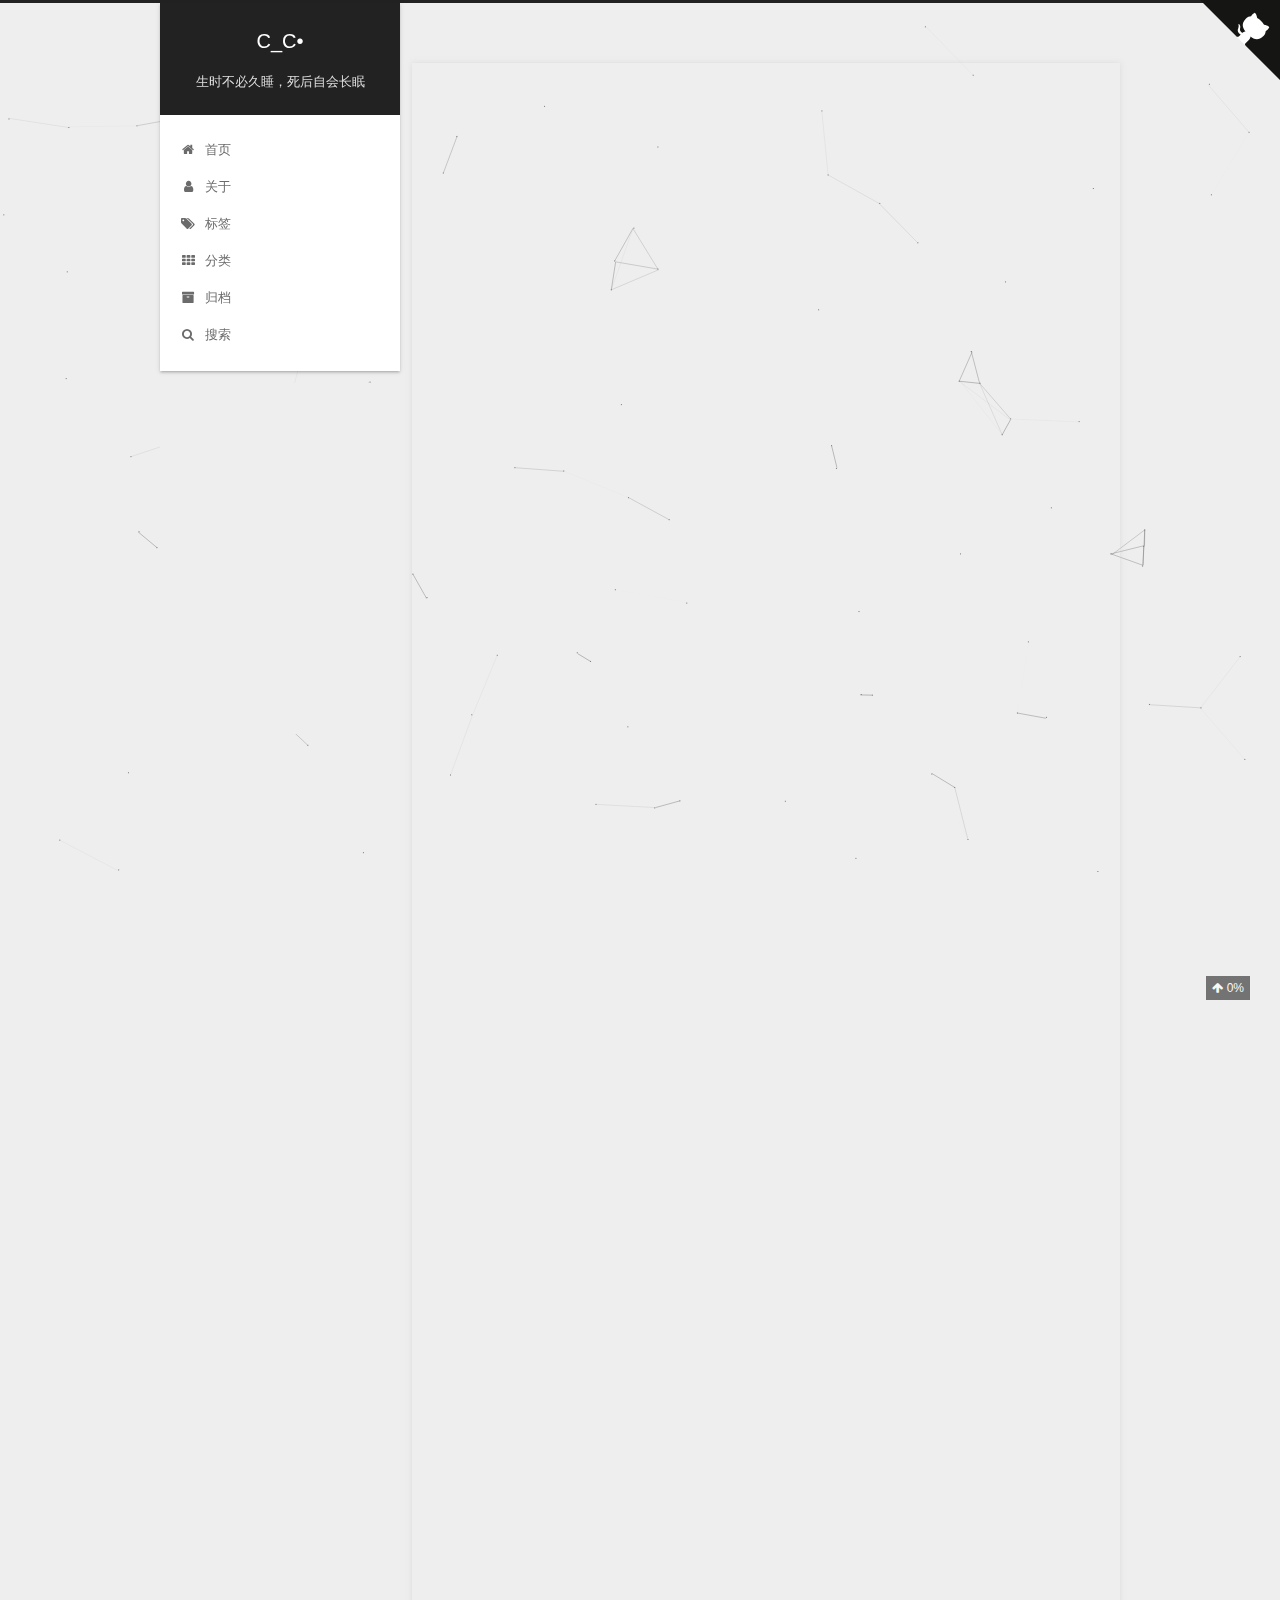
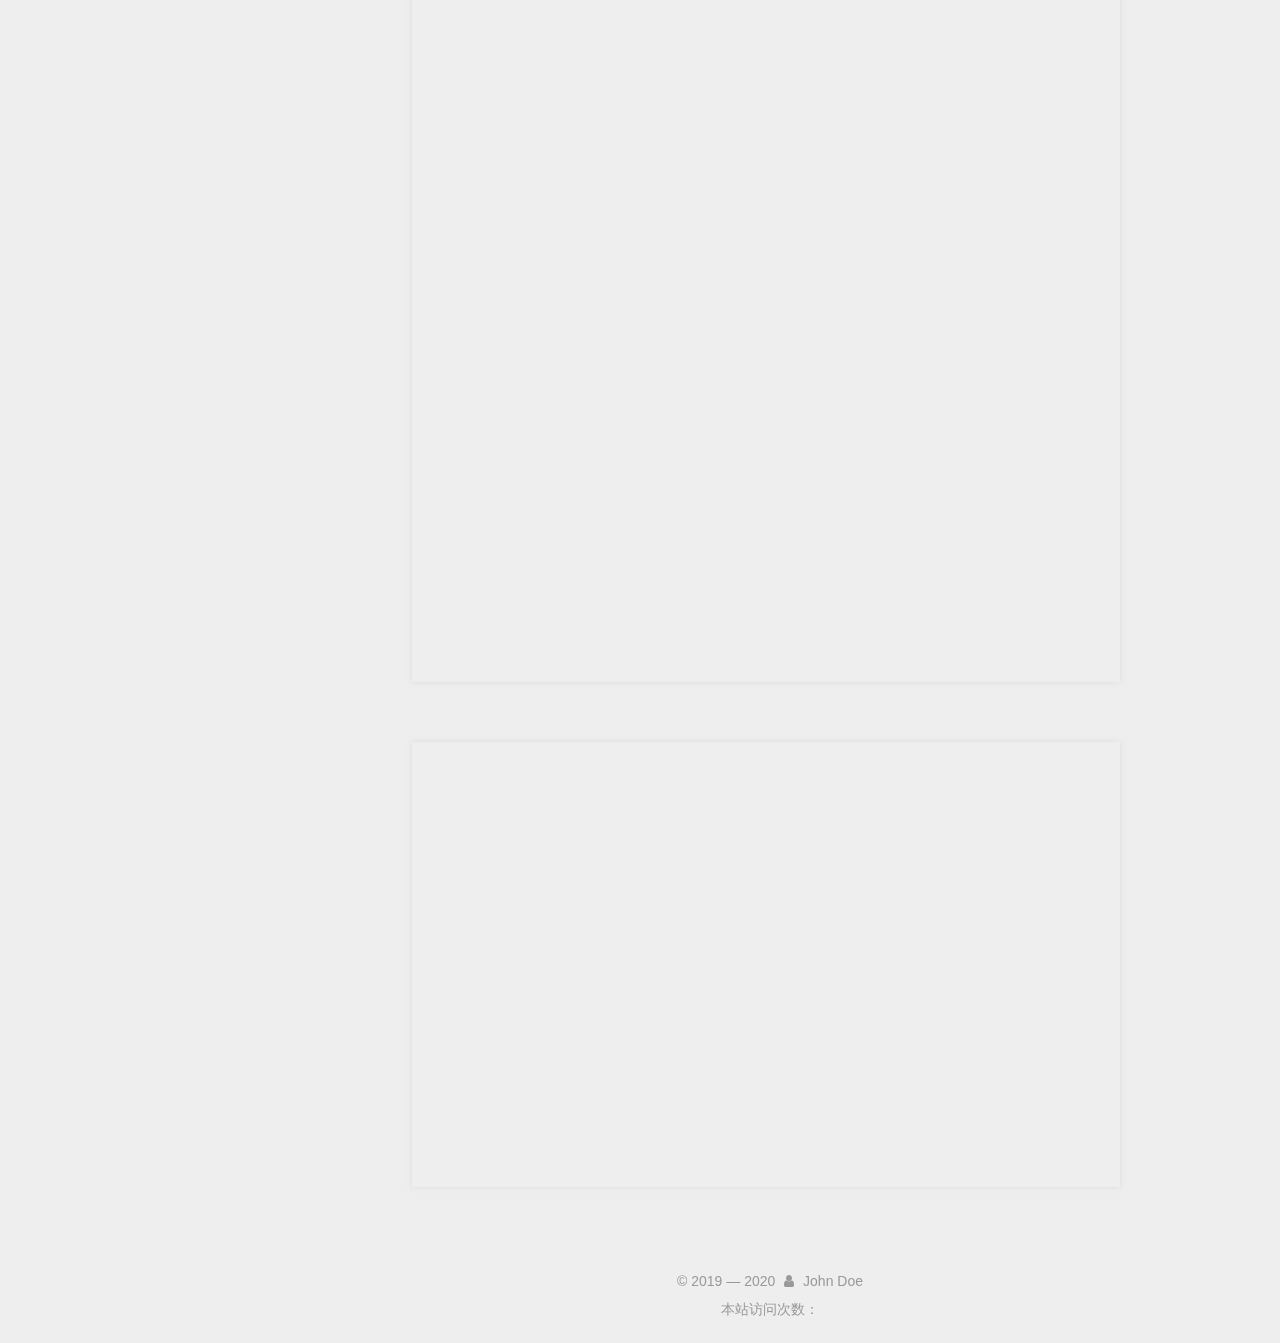
==== commit 01bd05d2: "Site updated: 2020-11-16 18:25:03" ====
--- a/index.html
+++ b/index.html
@@ -150,6 +150,7 @@
   <div class="container sidebar-position-left 
   page-home">
     <div class="headband"></div>
+    
 <a target="_blank" rel="noopener" href="https://github.com/wcc0310" class="github-corner" aria-label="View source on GitHub"><svg width="80" height="80" viewBox="0 0 250 250" style="fill:#151513; color:#fff; position: absolute; top: 0; border: 0; right: 0;" aria-hidden="true"><path d="M0,0 L115,115 L130,115 L142,142 L250,250 L250,0 Z"></path><path d="M128.3,109.0 C113.8,99.7 119.0,89.6 119.0,89.6 C122.0,82.7 120.5,78.6 120.5,78.6 C119.2,72.0 123.4,76.3 123.4,76.3 C127.3,80.9 125.5,87.3 125.5,87.3 C122.9,97.6 130.6,101.9 134.4,103.2" fill="currentColor" style="transform-origin: 130px 106px;" class="octo-arm"></path><path d="M115.0,115.0 C114.9,115.1 118.7,116.5 119.8,115.4 L133.7,101.6 C136.9,99.2 139.9,98.4 142.2,98.6 C133.8,88.0 127.5,74.4 143.8,58.0 C148.5,53.4 154.0,51.2 159.7,51.0 C160.3,49.4 163.2,43.6 171.4,40.1 C171.4,40.1 176.1,42.5 178.8,56.2 C183.1,58.6 187.2,61.8 190.9,65.4 C194.5,69.0 197.7,73.2 200.1,77.6 C213.8,80.2 216.3,84.9 216.3,84.9 C212.7,93.1 206.9,96.0 205.4,96.6 C205.1,102.4 203.0,107.8 198.3,112.5 C181.9,128.9 168.3,122.5 157.7,114.1 C157.9,116.9 156.7,120.9 152.7,124.9 L141.0,136.5 C139.8,137.7 141.6,141.9 141.8,141.8 Z" fill="currentColor" class="octo-body"></path></svg></a><style>.github-corner:hover .octo-arm{animation:octocat-wave 560ms ease-in-out}@keyframes octocat-wave{0%,100%{transform:rotate(0)}20%,60%{transform:rotate(-25deg)}40%,80%{transform:rotate(10deg)}}@media (max-width:500px){.github-corner:hover .octo-arm{animation:none}.github-corner .octo-arm{animation:octocat-wave 560ms ease-in-out}}</style>
     <header id="header" class="header" itemscope itemtype="http://schema.org/WPHeader">
       <div class="header-inner"><div class="site-brand-wrapper">
@@ -300,7 +301,7 @@
   
   
   <div class="post-block">
-    <link itemprop="mainEntityOfPage" href="http://example.com/2020/11/13/hello-world/">
+    <link itemprop="mainEntityOfPage" href="http://example.com/2020/11/16/hexo%E7%BE%8E%E5%8C%96/">
 
     <span hidden itemprop="author" itemscope itemtype="http://schema.org/Person">
       <meta itemprop="name" content="">
@@ -319,7 +320,7 @@
         
           <h1 class="post-title" itemprop="name headline">
                 
-                <a class="post-title-link" href="/2020/11/13/hello-world/" itemprop="url">Hello World</a></h1>
+                <a class="post-title-link" href="/2020/11/16/hexo%E7%BE%8E%E5%8C%96/" itemprop="url">未命名</a></h1>
         
 
         <div class="post-meta">
@@ -331,6 +332,179 @@
               
                 <span class="post-meta-item-text">发表于</span>
               
+              <time title="创建于" itemprop="dateCreated datePublished" datetime="2020-11-16T17:32:39+08:00">
+                2020-11-16
+              </time>
+            
+
+            
+
+            
+          </span>
+
+          
+
+          
+            
+          
+
+          
+          
+
+          
+
+          
+            <div class="post-wordcount">
+              
+                
+                <span class="post-meta-item-icon">
+                  <i class="fa fa-file-word-o"></i>
+                </span>
+                
+                  <span class="post-meta-item-text">字数统计&#58;</span>
+                
+                <span title="字数统计">
+                  528 words
+                </span>
+              
+
+              
+                <span class="post-meta-divider">|</span>
+              
+
+              
+                <span class="post-meta-item-icon">
+                  <i class="fa fa-clock-o"></i>
+                </span>
+                
+                  <span class="post-meta-item-text">阅读时长 &asymp;</span>
+                
+                <span title="阅读时长">
+                  2 min
+                </span>
+              
+            </div>
+          
+
+          
+
+        </div>
+      </header>
+    
+
+    
+    
+    
+    <div class="post-body" itemprop="articleBody">
+
+      
+      
+
+      
+        
+          
+            <p>title: hexo美化</p>
+<p>以下的配置基于NEXT主题</p>
+<h2 id="头像设置"><a href="#头像设置" class="headerlink" title="头像设置"></a>头像设置</h2><p>打开D:\blog\themes\next\source\css_common\components\sidebar文件夹下的sidebar-author.styl文件在.site-author-image {}中 添加以下代码</p>
+<figure class="highlight yml"><table><tr><td class="gutter"><pre><span class="line">1</span><br><span class="line">2</span><br><span class="line">3</span><br><span class="line">4</span><br><span class="line">5</span><br><span class="line">6</span><br><span class="line">7</span><br><span class="line">8</span><br><span class="line">9</span><br><span class="line">10</span><br><span class="line">11</span><br><span class="line">12</span><br><span class="line">13</span><br><span class="line">14</span><br><span class="line">15</span><br><span class="line">16</span><br><span class="line">17</span><br><span class="line">18</span><br><span class="line">19</span><br><span class="line">20</span><br></pre></td><td class="code"><pre><span class="line"><span class="string">.site-author-image</span> &#123;</span><br><span class="line">  <span class="attr">display:</span> <span class="string">block;</span></span><br><span class="line">  <span class="attr">margin:</span> <span class="number">0</span> <span class="string">auto;</span></span><br><span class="line">  <span class="attr">padding:</span> <span class="string">$site-author-image-padding;</span></span><br><span class="line">  <span class="attr">max-width:</span> <span class="string">$site-author-image-width;</span></span><br><span class="line">  <span class="attr">height:</span> <span class="string">$site-author-image-height;</span></span><br><span class="line">  <span class="attr">border:</span> <span class="string">$site-author-image-border-width</span> <span class="string">solid</span> <span class="string">$site-author-image-border-color;</span></span><br><span class="line"></span><br><span class="line">  <span class="string">/*</span> <span class="string">头像圆形</span> <span class="string">*/</span></span><br><span class="line">  <span class="attr">border-radius:</span> <span class="string">80px;</span></span><br><span class="line">  <span class="string">-webkit-border-radius:</span> <span class="string">80px;</span></span><br><span class="line">  <span class="string">-moz-border-radius:</span> <span class="string">80px;</span></span><br><span class="line">  <span class="attr">box-shadow:</span> <span class="string">inset</span> <span class="number">0</span> <span class="string">-1px</span> <span class="number">0</span> <span class="comment">#333sf;</span></span><br><span class="line"></span><br><span class="line">  <span class="string">/*</span> <span class="string">设置循环动画：animation:动画名称</span> <span class="string">动画播放时长单位秒或微秒</span></span><br><span class="line">    <span class="string">动画播放的速度曲线linear为匀速</span> <span class="string">动画播放次数infinite为循环播放;</span> <span class="string">*/</span></span><br><span class="line">  <span class="string">-webkit-animation:</span> <span class="string">play</span> <span class="string">6s</span> <span class="string">linear</span> <span class="string">infinite;</span></span><br><span class="line">  <span class="string">-moz-animation:</span> <span class="string">play</span> <span class="string">6s</span> <span class="string">linear</span> <span class="string">infinite;</span></span><br><span class="line">  <span class="attr">animation:</span> <span class="string">play</span> <span class="string">6s</span> <span class="string">linear</span> <span class="string">infinite;</span></span><br><span class="line">&#125;</span><br></pre></td></tr></table></figure>
+
+<p>设置鼠标经过头像停止旋转，在sidebar-author.styl文件中添加以下代码</p>
+<figure class="highlight yml"><table><tr><td class="gutter"><pre><span class="line">1</span><br><span class="line">2</span><br><span class="line">3</span><br><span class="line">4</span><br><span class="line">5</span><br><span class="line">6</span><br><span class="line">7</span><br><span class="line">8</span><br><span class="line">9</span><br><span class="line">10</span><br></pre></td><td class="code"><pre><span class="line"><span class="string">img:hover</span> &#123;</span><br><span class="line">  <span class="string">/*</span> <span class="string">鼠标经过停止头像旋转</span> <span class="string">*/</span></span><br><span class="line">  <span class="string">-webkit-animation-play-state:paused;</span></span><br><span class="line">  <span class="string">animation-play-state:paused;</span></span><br><span class="line"></span><br><span class="line">  <span class="string">/*</span> <span class="string">鼠标经过头像旋转360度</span></span><br><span class="line">  <span class="string">-webkit-transform:</span> <span class="string">rotateZ(360deg);</span></span><br><span class="line">  <span class="string">-moz-transform:</span> <span class="string">rotateZ(360deg);</span></span><br><span class="line">  <span class="attr">transform:</span> <span class="string">rotateZ(360deg);*/</span></span><br><span class="line">&#125;</span><br></pre></td></tr></table></figure>
+
+
+
+<h2 id="添加外链音乐"><a href="#添加外链音乐" class="headerlink" title="添加外链音乐"></a>添加外链音乐</h2><p>这里演示如何将网易云音乐展示在博客中，其他音乐应该类似。登录网易云音乐网页版（客户端不支持生成外链播放器），将自己的歌单分享到自己的动态中</p>
+<p><img src="http://www.wccheng.cn/img/image-20201116171047631.png" alt="image-20201116171047631"></p>
+<p>在主页—动态中找到自己分享的歌单，点击生成外链播放器</p>
+<p><img src="http://www.wccheng.cn/img/image-20201116171350279.png" alt="image-20201116171350279"></p>
+<p>这里可以调整外链播放器的样式及尺寸，大家根据需求自己修改，改好以后复制以下代码</p>
+<p><img src="http://www.wccheng.cn/img/image-20201116171537388.png" alt="image-20201116171537388"></p>
+<p>打开D:\blog\themes\next\layout_macro文件夹下面的sidebar.swig文件，将什么代码插入相应位置即可</p>
+<p><img src="http://www.wccheng.cn/img/image-20201116172829908.png" alt="image-20201116172829908"></p>
+<p><img src="C:\Users\wccheng\AppData\Roaming\Typora\typora-user-images\image-20201116182404270.png" alt="image-20201116182404270"></p>
+<h2 id="网站icon修改"><a href="#网站icon修改" class="headerlink" title="网站icon修改"></a>网站icon修改</h2><p> 主题的_config.yml配置文件中有这么一段代码</p>
+<figure class="highlight yml"><table><tr><td class="gutter"><pre><span class="line">1</span><br><span class="line">2</span><br><span class="line">3</span><br><span class="line">4</span><br><span class="line">5</span><br></pre></td><td class="code"><pre><span class="line"><span class="attr">favicon:</span></span><br><span class="line">  <span class="attr">small:</span> <span class="string">/images/favicon-16x16.png</span></span><br><span class="line">  <span class="attr">medium:</span> <span class="string">/images/favicon-32x32.png</span></span><br><span class="line">  <span class="attr">apple_touch_icon:</span> <span class="string">/images/apple-touch-icon-next.png</span></span><br><span class="line">  <span class="attr">safari_pinned_tab:</span> <span class="string">/images/logo.svg</span></span><br></pre></td></tr></table></figure>
+
+<p>可以看出网站的icon的图片就在主题的images文件夹中，所以我们先找一张自己喜欢的图片，通过这个网站<a target="_blank" rel="noopener" href="https://www.favicon-generator.org/%E6%94%B9%E6%88%90%E7%9B%B8%E5%BA%94%E5%B0%BA%E5%AF%B8%EF%BC%8C%E6%94%BE%E5%9C%A8images%E6%96%87%E4%BB%B6%E5%A4%B9%E4%B8%8B%EF%BC%8C%E5%86%8D%E5%B0%86%E4%B8%8A%E9%9D%A2%E4%BB%A3%E7%A0%81%E4%B8%AD%E6%96%87%E4%BB%B6%E5%90%8D%E6%94%B9%E6%88%90%E8%87%AA%E5%B7%B1%E5%9B%BE%E7%89%87%E7%9A%84%E6%96%87%E4%BB%B6%E5%90%8D%E5%8D%B3%E5%8F%AF">https://www.favicon-generator.org/改成相应尺寸，放在images文件夹下，再将上面代码中文件名改成自己图片的文件名即可</a> </p>
+
+          
+        
+      
+    </div>
+    
+    
+    
+
+    
+
+    
+
+    
+
+    <footer class="post-footer">
+      
+
+      
+
+      
+
+      
+      
+        <div class="post-eof"></div>
+      
+    </footer>
+  </div>
+  
+  
+  
+  </article>
+
+
+    
+      
+
+  
+
+  
+  
+  
+
+  <article class="post post-type-normal" itemscope itemtype="http://schema.org/Article">
+  
+  
+  
+  <div class="post-block">
+    <link itemprop="mainEntityOfPage" href="http://example.com/2020/11/13/hello-world/">
+
+    <span hidden itemprop="author" itemscope itemtype="http://schema.org/Person">
+      <meta itemprop="name" content="">
+      <meta itemprop="description" content="">
+      <meta itemprop="image" content="/images/%E5%BA%94%E5%A4%A9%E5%A4%A7%E8%A1%97.jpg">
+    </span>
+
+    <span hidden itemprop="publisher" itemscope itemtype="http://schema.org/Organization">
+      <meta itemprop="name" content="C_C•">
+    </span>
+
+    
+      <header class="post-header">
+
+        
+        
+          <h1 class="post-title" itemprop="name headline">
+                
+                <a class="post-title-link" href="/2020/11/13/hello-world/" itemprop="url">Hello World</a></h1>
+        
+
+        <div class="post-meta">
+          <span class="post-time">
+            
+              <span class="post-meta-item-icon">
+                <i class="fa fa-calendar-o"></i>
+              </span>
+              
+                <span class="post-meta-item-text">发表于</span>
+              
               <time title="创建于" itemprop="dateCreated datePublished" datetime="2020-11-13T12:32:01+08:00">
                 2020-11-13
               </time>
@@ -402,10 +576,6 @@
       
         
           <p>Welcome to <a target="_blank" rel="noopener" href="https://hexo.io/">Hexo</a>! This is your very first post. Check <a target="_blank" rel="noopener" href="https://hexo.io/docs/">documentation</a> for more info. If you get any problems when using Hexo, you can find the answer in <a target="_blank" rel="noopener" href="https://hexo.io/docs/troubleshooting.html">troubleshooting</a> or you can ask me on <a target="_blank" rel="noopener" href="https://github.com/hexojs/hexo/issues">GitHub</a>.</p>
-<h2 id="Quick-Start"><a href="#Quick-Start" class="headerlink" title="Quick Start"></a>Quick Start</h2><h3 id="Create-a-new-post"><a href="#Create-a-new-post" class="headerlink" title="Create a new post"></a>Create a new post</h3><figure class="highlight bash"><table><tr><td class="gutter"><pre><span class="line">1</span><br></pre></td><td class="code"><pre><span class="line">$ hexo new <span class="string">&quot;My New Post&quot;</span></span><br></pre></td></tr></table></figure>
-
-<p>More info: <a target="_blank" rel="noopener" href="https://hexo.io/docs/writing.html">Writing</a></p>
-<h3 id="Run-server"><a href="#Run-server" class="headerlink" title="Run server"></a>Run server</h3><figure class="highlight bash"><table><tr><td class="gutter"><pre><span class="line">1</span><br></pre></td><td class="code"><pre><span class="line">$ hexo server</span><br></pre></td></tr></table></figure>
           <!--noindex-->
           <div class="post-button text-center">
             <a class="btn" href="/2020/11/13/hello-world/#more" rel="contents">
@@ -496,7 +666,7 @@
               
                 <a href="/archives/%7C%7C%20archive">
               
-                  <span class="site-state-item-count">1</span>
+                  <span class="site-state-item-count">2</span>
                   <span class="site-state-item-name">日志</span>
                 </a>
               </div>
@@ -527,7 +697,7 @@
                 
             </div>
           
-
+<iframe frameborder="no" border="0" marginwidth="0" marginheight="0" width=298 height=52 src="//music.163.com/outchain/player?type=0&id=5333826130&auto=0&height=32"></iframe>
           
           
 
--- a/css/main.css
+++ b/css/main.css
@@ -1742,6 +1742,16 @@
   max-width: 120px;
   height: auto;
   border: 1px solid #eee;
+/* 头像圆形 */
+  border-radius: 80px;
+  -webkit-border-radius: 80px;
+  -moz-border-radius: 80px;
+  box-shadow: inset 0 -1px 0 #333 sf;
+/* 设置循环动画：animation:动画名称 动画播放时长单位秒或微秒
+    动画播放的速度曲线linear为匀速 动画播放次数infinite为循环播放; */
+  -webkit-animation: play 6s linear infinite;
+  -moz-animation: play 6s linear infinite;
+  animation: play 6s linear infinite;
 }
 .site-author-name {
   margin: 0;
@@ -1755,44 +1765,12 @@
   font-size: 13px;
   color: #999;
 }
-.site-author-image {
-  display: block;
-  margin: 0 auto;
-  padding: 2px;
-  max-width: 120px;
-  height: auto;
-  border: 1px solid #eee;
-/* 头像圆形 */
-  border-radius: 80px;
-  -webkit-border-radius: 80px;
-  -moz-border-radius: 80px;
-  box-shadow: inset 0 -1px 0 #333 sf;
-/* 设置循环动画 [animation: (play)动画名称 (2s)动画播放时长单位秒或微秒 (ase-out)动画播放的速度曲线为以低速结束 
-    (1s)等待1秒然后开始动画 (1)动画播放次数(infinite为循环播放) ]*/
-/* 鼠标经过头像旋转360度 */
-  -webkit-transition: -webkit-transform 1s ease-out;
-  -moz-transition: -moz-transform 1s ease-out;
-  transition: transform 1s ease-out;
-}
-img:hover {
-/* 鼠标经过停止头像旋转 
-  -webkit-animation-play-state:paused;
-  animation-play-state:paused;*/
-/* 鼠标经过头像旋转360度 */
-  -webkit-transform: rotateZ(360deg);
-  -moz-transform: rotateZ(360deg);
-  -webkit-transform: rotateZ(360deg);
-  -moz-transform: rotateZ(360deg);
-  -ms-transform: rotateZ(360deg);
-  -o-transform: rotateZ(360deg);
-  transform: rotateZ(360deg);
-}
 @-webkit-keyframes play {
   0% {
     -webkit-transform: rotateZ(0deg);
   }
   100% {
-    -webkit-transform: rotateZ(-360deg);
+    -webkit-transform: rotateZ(360deg);
   }
 }
 @-moz-keyframes play {
@@ -1800,8 +1778,13 @@
     -moz-transform: rotateZ(0deg);
   }
   100% {
-    -moz-transform: rotateZ(-360deg);
-  }
+    -moz-transform: rotateZ(360deg);
+  }
+}
+img:hover {
+/* 鼠标经过停止头像旋转 */
+  -webkit-animation-play-state: paused;
+  animation-play-state: paused;
 }
 @-moz-keyframes play {
   0% {
@@ -1812,11 +1795,11 @@
     transform: rotateZ(0deg);
   }
   100% {
-    -webkit-transform: rotateZ(-360deg);
-    -moz-transform: rotateZ(-360deg);
-    -ms-transform: rotateZ(-360deg);
-    -o-transform: rotateZ(-360deg);
-    transform: rotateZ(-360deg);
+    -webkit-transform: rotateZ(360deg);
+    -moz-transform: rotateZ(360deg);
+    -ms-transform: rotateZ(360deg);
+    -o-transform: rotateZ(360deg);
+    transform: rotateZ(360deg);
   }
 }
 @-webkit-keyframes play {
@@ -1828,11 +1811,11 @@
     transform: rotateZ(0deg);
   }
   100% {
-    -webkit-transform: rotateZ(-360deg);
-    -moz-transform: rotateZ(-360deg);
-    -ms-transform: rotateZ(-360deg);
-    -o-transform: rotateZ(-360deg);
-    transform: rotateZ(-360deg);
+    -webkit-transform: rotateZ(360deg);
+    -moz-transform: rotateZ(360deg);
+    -ms-transform: rotateZ(360deg);
+    -o-transform: rotateZ(360deg);
+    transform: rotateZ(360deg);
   }
 }
 @-o-keyframes play {
@@ -1844,11 +1827,11 @@
     transform: rotateZ(0deg);
   }
   100% {
-    -webkit-transform: rotateZ(-360deg);
-    -moz-transform: rotateZ(-360deg);
-    -ms-transform: rotateZ(-360deg);
-    -o-transform: rotateZ(-360deg);
-    transform: rotateZ(-360deg);
+    -webkit-transform: rotateZ(360deg);
+    -moz-transform: rotateZ(360deg);
+    -ms-transform: rotateZ(360deg);
+    -o-transform: rotateZ(360deg);
+    transform: rotateZ(360deg);
   }
 }
 @keyframes play {
@@ -1860,11 +1843,11 @@
     transform: rotateZ(0deg);
   }
   100% {
-    -webkit-transform: rotateZ(-360deg);
-    -moz-transform: rotateZ(-360deg);
-    -ms-transform: rotateZ(-360deg);
-    -o-transform: rotateZ(-360deg);
-    transform: rotateZ(-360deg);
+    -webkit-transform: rotateZ(360deg);
+    -moz-transform: rotateZ(360deg);
+    -ms-transform: rotateZ(360deg);
+    -o-transform: rotateZ(360deg);
+    transform: rotateZ(360deg);
   }
 }
 .site-state {
@@ -1935,7 +1918,7 @@
   width: 4px;
   height: 4px;
   border-radius: 50%;
-  background: #b67136;
+  background: #6ad7d4;
 }
 .links-of-blogroll {
   font-size: 13px;
